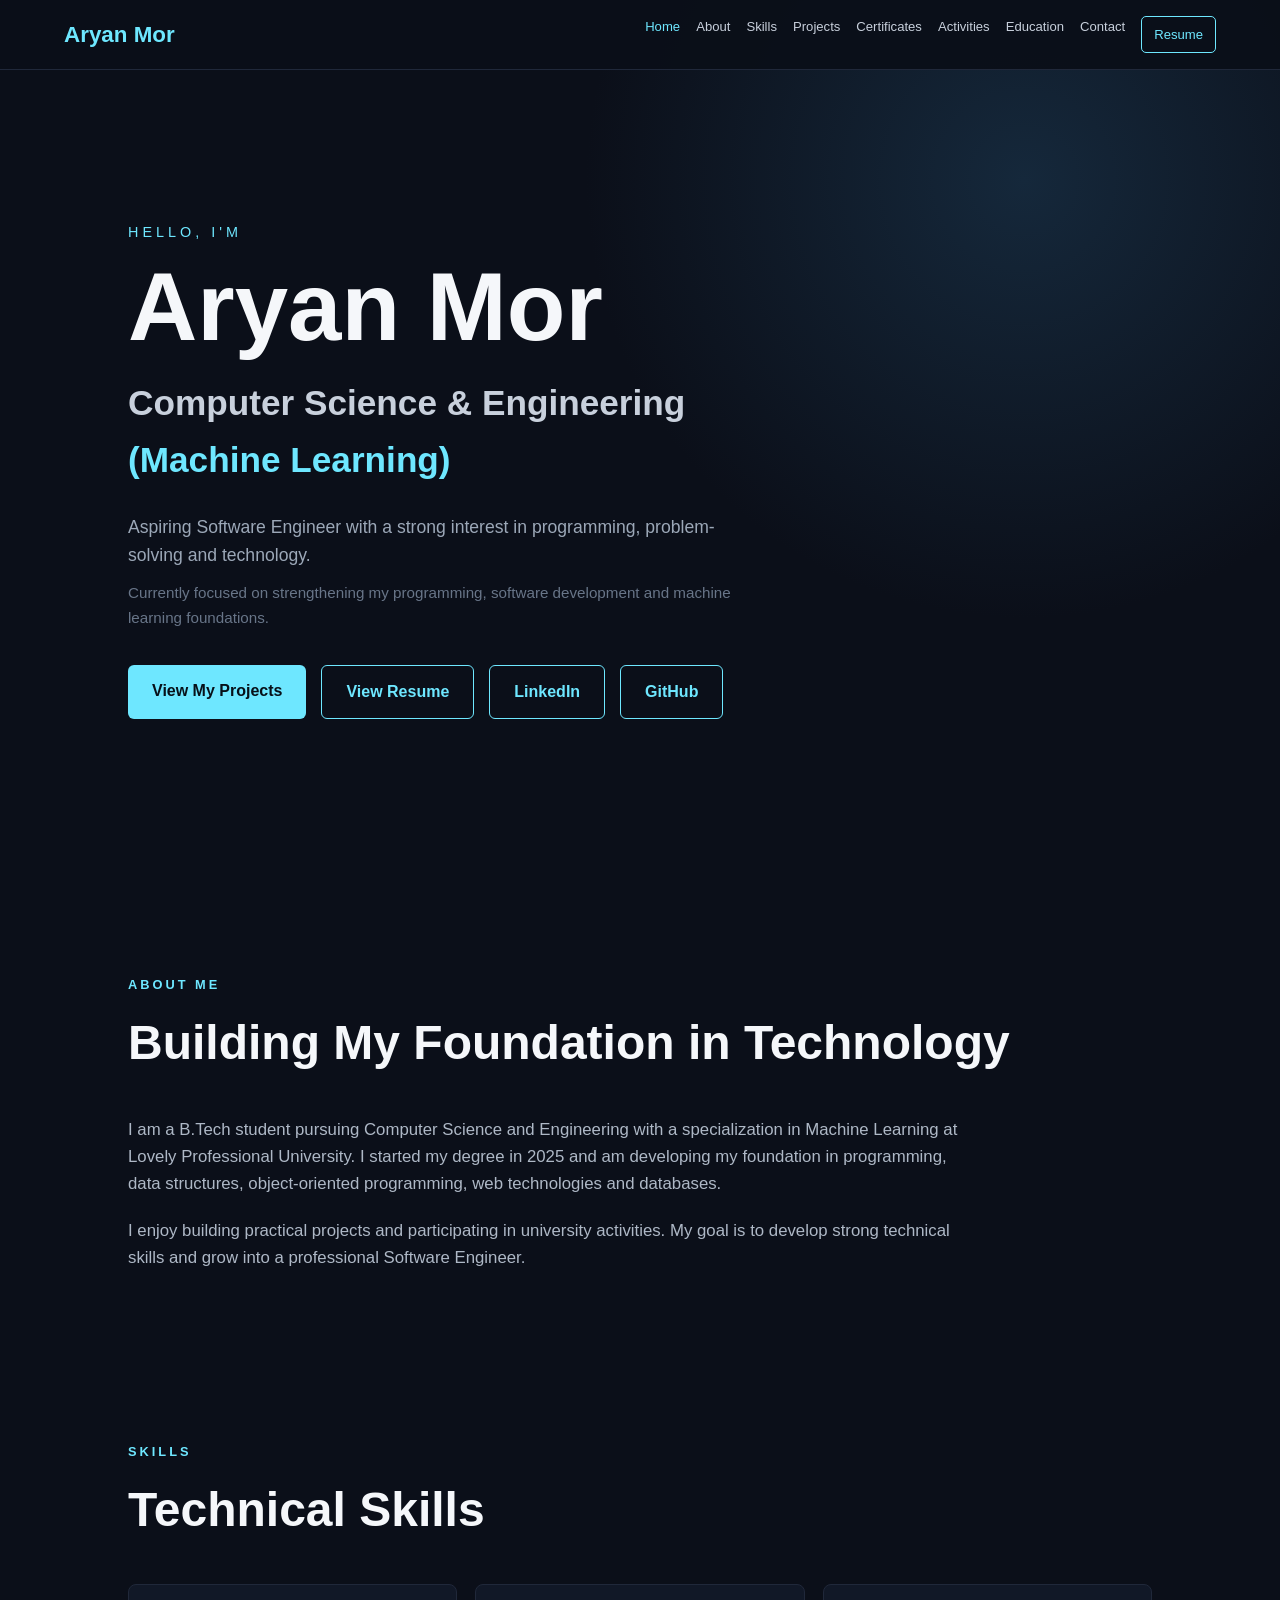
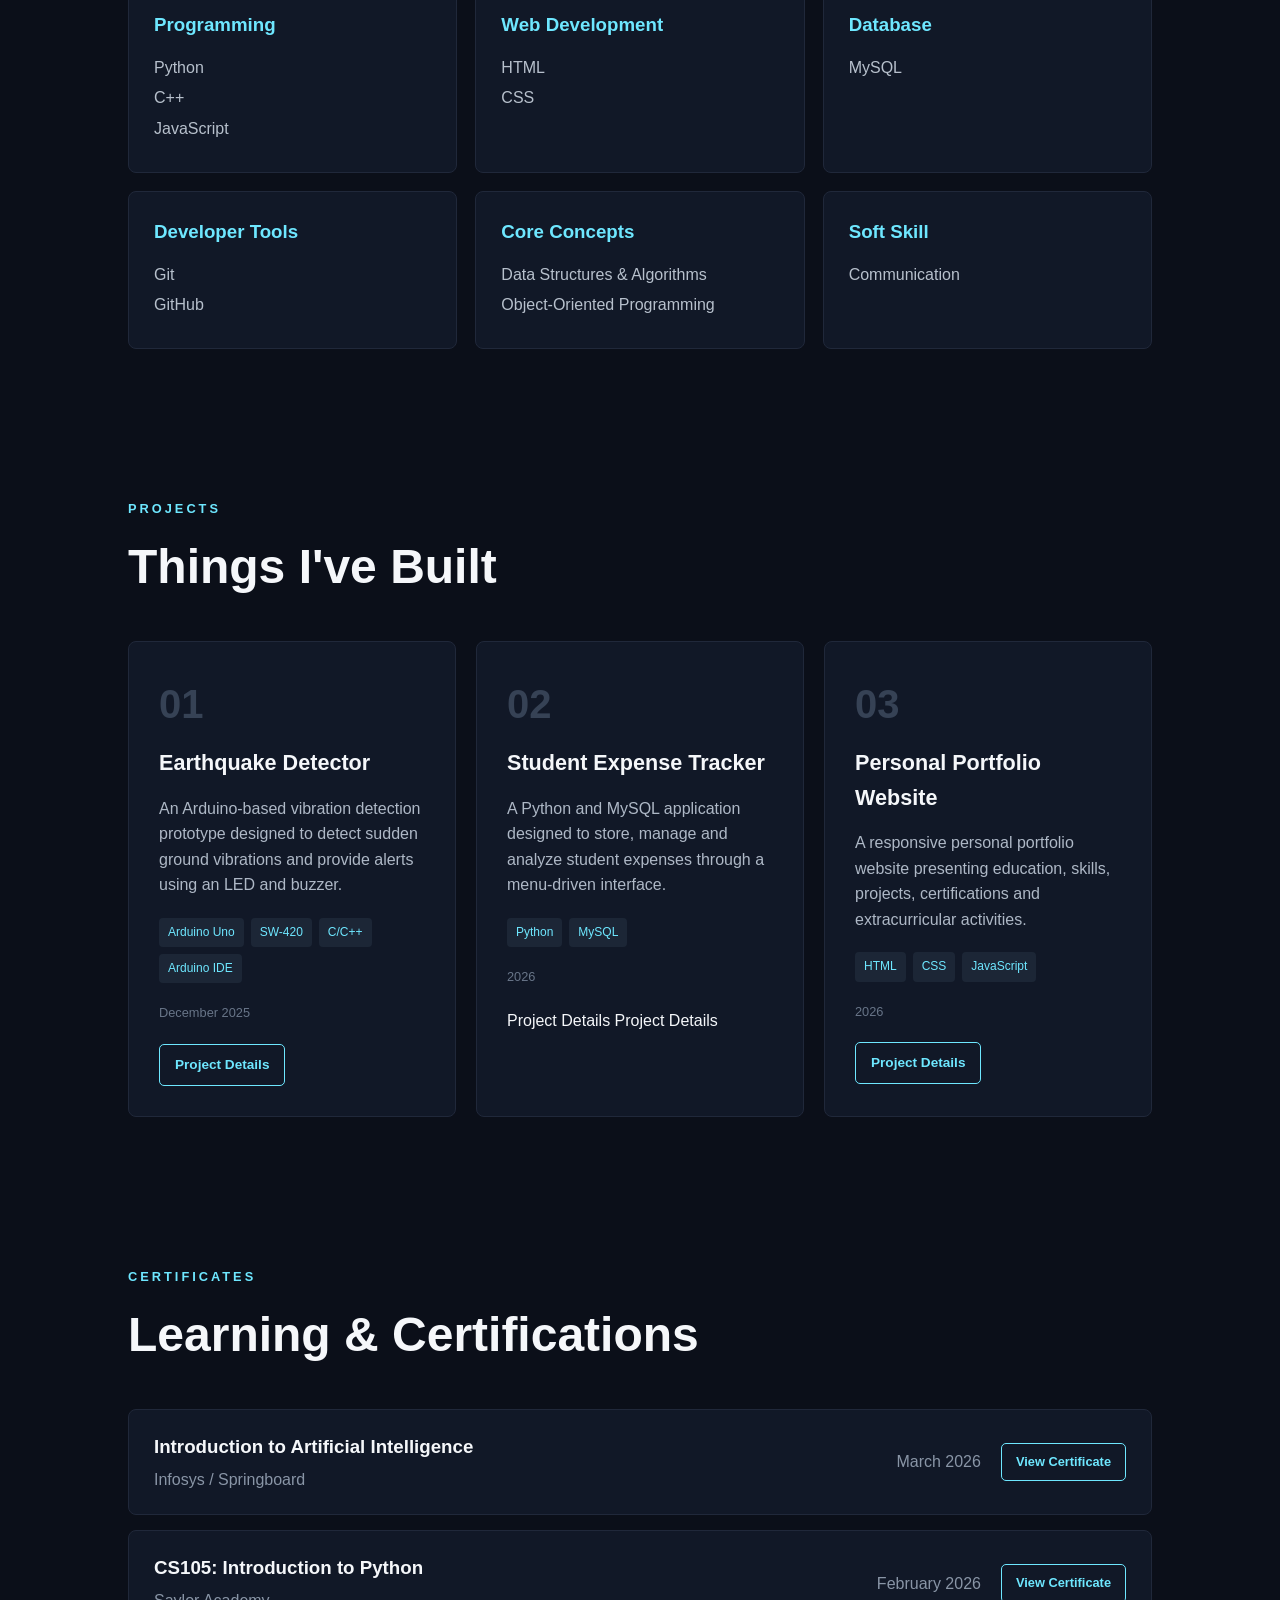
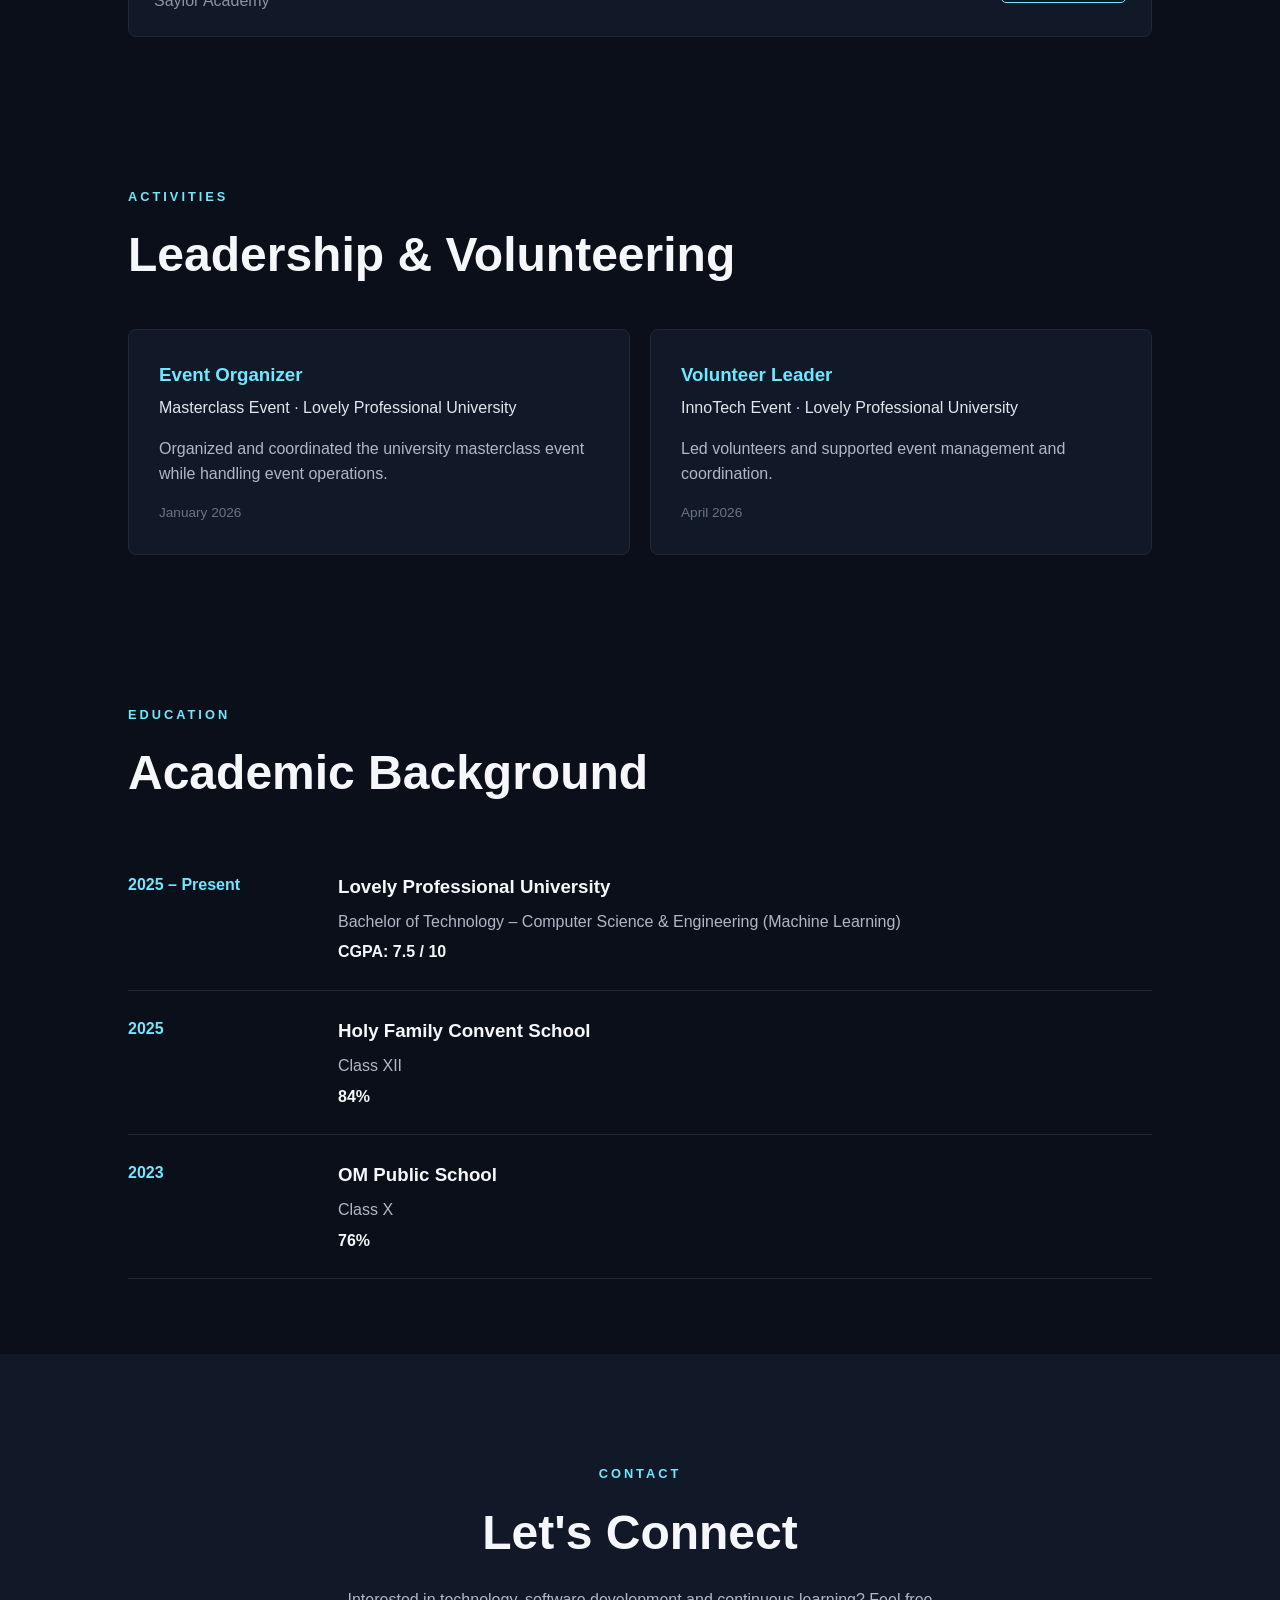
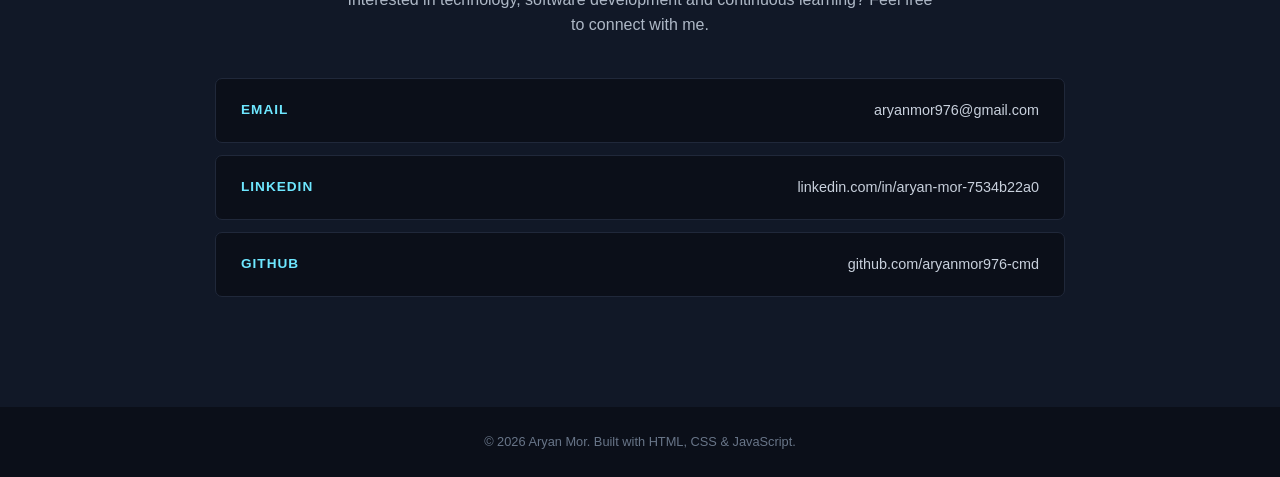
==== index.html @ a7a483fe "Connect Student Expense Tracker project page" ====
<!DOCTYPE html>
<html lang="en">
<head>
    <meta charset="UTF-8">
    <meta name="viewport" content="width=device-width, initial-scale=1.0">

    <title>Aryan Mor | Software Engineer</title>

    <link rel="stylesheet" href="style.css">
</head>

<body>

    <!-- Navigation -->
    <nav class="navbar">
        <div class="logo">Aryan Mor</div>

        <div class="nav-links">
            <a href="#home">Home</a>
            <a href="#about">About</a>
            <a href="#skills">Skills</a>
            <a href="#projects">Projects</a>
            <a href="#certificates">Certificates</a>
            <a href="#activities">Activities</a>
            <a href="#education">Education</a>
            <a href="#contact">Contact</a>
            <a href="Aryan_Mor_CV.pdf" target="_blank">Resume</a>
        </div>
        <button class="menu-toggle" aria-label="Open navigation">

        ☰

        </button>
    </nav>


    <!-- Home -->
    <section id="home" class="hero">

        <div class="hero-content">

            <p class="small-text">HELLO, I'M</p>

            <h1>Aryan Mor</h1>

            <h2>Computer Science & Engineering<br>
                <span>(Machine Learning)</span>
            </h2>

            <p>
                Aspiring Software Engineer with a strong interest in
                programming, problem-solving and technology.
            </p>
            <p class="hero-focus">

                Currently focused on strengthening my programming,

                software development and machine learning foundations.

            </p>
            <div class="hero-buttons">

    <a href="#projects" class="btn">

        View My Projects

    </a>

    <a href="Aryan_Mor_CV.pdf"

       target="_blank"

       class="btn secondary">

        View Resume

    </a>

    <a href="https://www.linkedin.com/in/aryan-mor-7534b22a0"

       target="_blank"

       rel="noopener noreferrer"

       class="btn secondary">

        LinkedIn

    </a>

    <a href="https://github.com/aryanmor976-cmd"

       target="_blank"

       rel="noopener noreferrer"

       class="btn secondary">

        GitHub

    </a>
            </div>

        </div>

    </section>


    <!-- About -->
    <section id="about" class="section">

        <p class="section-label">ABOUT ME</p>

        <h2>Building My Foundation in Technology</h2>

        <p class="about-text">
            I am a B.Tech student pursuing Computer Science and Engineering
            with a specialization in Machine Learning at Lovely Professional
            University. I started my degree in 2025 and am developing my
            foundation in programming, data structures, object-oriented
            programming, web technologies and databases.
        </p>

        <p class="about-text">
            I enjoy building practical projects and participating in
            university activities. My goal is to develop strong technical
            skills and grow into a professional Software Engineer.
        </p>

    </section>


    <!-- Skills -->
    <section id="skills" class="section">

        <p class="section-label">SKILLS</p>

        <h2>Technical Skills</h2>

        <div class="skills-grid">

            <div class="skill-card">
                <h3>Programming</h3>
                <p>Python</p>
                <p>C++</p>
                <p>JavaScript</p>
            </div>

            <div class="skill-card">
                <h3>Web Development</h3>
                <p>HTML</p>
                <p>CSS</p>
            </div>

            <div class="skill-card">
                <h3>Database</h3>
                <p>MySQL</p>
            </div>

            <div class="skill-card">
                <h3>Developer Tools</h3>
                <p>Git</p>
                <p>GitHub</p>
            </div>

            <div class="skill-card">
                <h3>Core Concepts</h3>
                <p>Data Structures & Algorithms</p>
                <p>Object-Oriented Programming</p>
            </div>

            <div class="skill-card">
                <h3>Soft Skill</h3>
                <p>Communication</p>
            </div>

        </div>

    </section>


    <!-- Projects -->
    <section id="projects" class="section">

        <p class="section-label">PROJECTS</p>

        <h2>Things I've Built</h2>

        <div class="projects-grid">

            <!-- Project 1 -->
            <div class="project-card">

                <div class="project-number">01</div>

                <h3>Earthquake Detector</h3>

                <p>
                    An Arduino-based vibration detection prototype designed
                    to detect sudden ground vibrations and provide alerts
                    using an LED and buzzer.
                </p>

                <div class="tech-list">
                    <span>Arduino Uno</span>
                    <span>SW-420</span>
                    <span>C/C++</span>
                    <span>Arduino IDE</span>
                </div>

                <p class="project-date">December 2025</p>
                <div class="project-actions">
                    <a href="earthquake.html" class="project-btn">
                    Project Details
                    </a>
                </div>

            </div>


            <!-- Project 2 -->
            <div class="project-card">

                <div class="project-number">02</div>

                <h3>Student Expense Tracker</h3>

                <p>
                    A Python and MySQL application designed to store,
                    manage and analyze student expenses through a
                    menu-driven interface.
                </p>

                <div class="tech-list">
                    <span>Python</span>
                    <span>MySQL</span>
                </div>

                <p class="project-date">2026</p>
                <div class="project-actions">

                    <a href="student-expense-tracker.html">Project Details</a>
                    Project Details

                    </a>

                </div>

            </div>


            <!-- Project 3 -->
            <div class="project-card">

                <div class="project-number">03</div>

                <h3>Personal Portfolio Website</h3>

                <p>
                    A responsive personal portfolio website presenting
                    education, skills, projects, certifications and
                    extracurricular activities.
                </p>

                <div class="tech-list">
                    <span>HTML</span>
                    <span>CSS</span>
                    <span>JavaScript</span>
                </div>

                <p class="project-date">2026</p>
                <div class="project-actions">

                    <a href="index.html#home" class="project-btn">

                        Project Details

                    </a>

                </div>

            </div>

        </div>

    </section>


    <!-- Certificates -->
    <section id="certificates" class="section">

        <p class="section-label">CERTIFICATES</p>

        <h2>Learning & Certifications</h2>

        <div class="certificate-list">

            <div class="certificate-card">

    <div>
        <h3>Introduction to Artificial Intelligence</h3>
        <p>Infosys / Springboard</p>
    </div>

    <div class="certificate-right">
        <span>March 2026</span>

        <a href="AI_ML_Certificate.pdf"
           target="_blank"
           class="certificate-btn">
            View Certificate
        </a>
    </div>

</div>


            <div class="certificate-card">

    <div>
        <h3>CS105: Introduction to Python</h3>
        <p>Saylor Academy</p>
    </div>

    <div class="certificate-right">
        <span>February 2026</span>

        <a href="Python_Course_Certificate.pdf"
           target="_blank"
           class="certificate-btn">
            View Certificate
        </a>
    </div>

</div>

        </div>

    </section>


    <!-- Activities -->
    <section id="activities" class="section">

        <p class="section-label">ACTIVITIES</p>

        <h2>Leadership & Volunteering</h2>

        <div class="activity-grid">

            <div class="activity-card">

                <h3>Event Organizer</h3>

                <p class="organization">
                    Masterclass Event · Lovely Professional University
                </p>

                <p>
                    Organized and coordinated the university masterclass
                    event while handling event operations.
                </p>

                <span>January 2026</span>

            </div>


            <div class="activity-card">

                <h3>Volunteer Leader</h3>

                <p class="organization">
                    InnoTech Event · Lovely Professional University
                </p>

                <p>
                    Led volunteers and supported event management and
                    coordination.
                </p>

                <span>April 2026</span>

            </div>

        </div>

    </section>


    <!-- Education -->
    <section id="education" class="section">

        <p class="section-label">EDUCATION</p>

        <h2>Academic Background</h2>

        <div class="education-list">

            <div class="education-item">

                <div class="education-year">
                    2025 – Present
                </div>

                <div>
                    <h3>Lovely Professional University</h3>
                    <p>
                        Bachelor of Technology – Computer Science &
                        Engineering (Machine Learning)
                    </p>
                    <strong>CGPA: 7.5 / 10</strong>
                </div>

            </div>


            <div class="education-item">

                <div class="education-year">
                    2025
                </div>

                <div>
                    <h3>Holy Family Convent School</h3>
                    <p>Class XII</p>
                    <strong>84%</strong>
                </div>

            </div>


            <div class="education-item">

                <div class="education-year">
                    2023
                </div>

                <div>
                    <h3>OM Public School</h3>
                    <p>Class X</p>
                    <strong>76%</strong>
                </div>

            </div>

        </div>

    </section>


    <!-- Contact -->
    <section id="contact" class="contact-section">

    <p class="section-label">CONTACT</p>

    <h2>Let's Connect</h2>

    <p>
        Interested in technology, software development and
        continuous learning? Feel free to connect with me.
    </p>

    <div class="contact-info">

        <a href="mailto:aryanmor976@gmail.com"
           class="contact-item">

            <span class="contact-label">
                Email
            </span>

            <span class="contact-value">
                aryanmor976@gmail.com
            </span>

        </a>


        <a href="https://www.linkedin.com/in/aryan-mor-7534b22a0"
           target="_blank"
           rel="noopener noreferrer"
           class="contact-item">

            <span class="contact-label">
                LinkedIn
            </span>

            <span class="contact-value">
                linkedin.com/in/aryan-mor-7534b22a0
            </span>

        </a>


        <a href="https://github.com/aryanmor976-cmd"
           target="_blank"
           rel="noopener noreferrer"
           class="contact-item">

            <span class="contact-label">
                GitHub
            </span>

            <span class="contact-value">
                github.com/aryanmor976-cmd
            </span>

        </a>

    </div>

</section>


    <!-- Footer -->
    <footer>

        <p>
            © 2026 Aryan Mor. Built with HTML, CSS & JavaScript.
        </p>

    </footer>


    <script src="script.js?v=2"></script>

</body>
</html>
---- style.css ----
/* ================================
   GLOBAL
================================ */

* {
    margin: 0;
    padding: 0;
    box-sizing: border-box;
    scroll-behavior: smooth;
}

body {
    font-family: Arial, Helvetica, sans-serif;
    background: #0b0f19;
    color: #f5f7fa;
    line-height: 1.6;
}

a {
    color: inherit;
    text-decoration: none;
}

section {
    scroll-margin-top: 90px;
}


/* ================================
   NAVIGATION
================================ */

.navbar {
    position: fixed;
    top: 0;
    left: 0;
    width: 100%;
    height: 70px;

    display: flex;
    align-items: center;
    justify-content: space-between;

    padding: 0 5%;

    background: rgba(11, 15, 25, 0.95);
    border-bottom: 1px solid #20283a;

    z-index: 1000;
}

.logo {
    font-size: 1.4rem;
    font-weight: bold;
    color: #6ee7ff;
}

.nav-links {
    display: flex;
    gap: 16px;
}

.nav-links a {
    font-size: 0.82rem;
    color: #c8d0dc;
    transition: 0.3s;
}

.nav-links a:hover {
    color: #6ee7ff;
}


/* ================================
   HERO
================================ */

.hero {
    min-height: 100vh;

    display: flex;
    align-items: center;

    padding: 120px 10% 80px;

    background:
        radial-gradient(circle at 80% 20%, #15283b 0%, transparent 35%),
        #0b0f19;
}

.hero-content {
    max-width: 800px;
}

.small-text {
    color: #6ee7ff;
    font-size: 0.9rem;
    letter-spacing: 4px;
    margin-bottom: 15px;
}

.hero h1 {
    font-size: clamp(3rem, 8vw, 6rem);
    line-height: 1;
    margin-bottom: 20px;
}

.hero h2 {
    font-size: clamp(1.4rem, 3vw, 2.2rem);
    color: #c8d0dc;
    margin-bottom: 25px;
}

.hero h2 span {
    color: #6ee7ff;
}

.hero-content > p:not(.small-text) {
    max-width: 620px;
    color: #9ca8b8;
    font-size: 1.1rem;
}

.hero-buttons {
    display: flex;
    gap: 15px;
    margin-top: 35px;
    flex-wrap: wrap;
}

.btn {
    padding: 13px 24px;
    background: #6ee7ff;
    color: #071018;
    border-radius: 6px;
    font-weight: bold;
    transition: 0.3s;
}

.btn:hover {
    transform: translateY(-3px);
}

.btn.secondary {
    background: transparent;
    color: #6ee7ff;
    border: 1px solid #6ee7ff;
}


/* ================================
   SECTIONS
================================ */

.section {
    padding: 100px 10%;
    max-width: 1300px;
    margin: auto;
}

.section-label {
    color: #6ee7ff;
    letter-spacing: 3px;
    font-size: 0.8rem;
    font-weight: bold;
    margin-bottom: 10px;
}

.section h2 {
    font-size: clamp(2rem, 4vw, 3rem);
    margin-bottom: 35px;
}

.about-text {
    max-width: 850px;
    color: #aeb8c6;
    margin-bottom: 20px;
    font-size: 1.05rem;
}


/* ================================
   SKILLS
================================ */

.skills-grid {
    display: grid;
    grid-template-columns: repeat(3, 1fr);
    gap: 18px;
}

.skill-card {
    padding: 25px;
    background: #111827;
    border: 1px solid #20283a;
    border-radius: 8px;
    transition: 0.3s;
}

.skill-card:hover {
    transform: translateY(-5px);
    border-color: #6ee7ff;
}

.skill-card h3 {
    color: #6ee7ff;
    margin-bottom: 15px;
}

.skill-card p {
    color: #b7c0cc;
    margin: 5px 0;
}


/* ================================
   PROJECTS
================================ */

.projects-grid {
    display: grid;
    grid-template-columns: repeat(3, 1fr);
    gap: 20px;
}

.project-card {
    position: relative;
    padding: 30px;
    background: #111827;
    border: 1px solid #20283a;
    border-radius: 8px;
    transition: 0.3s;
}

.project-card:hover {
    transform: translateY(-6px);
    border-color: #6ee7ff;
}

.project-number {
    color: #364255;
    font-size: 2.5rem;
    font-weight: bold;
    margin-bottom: 10px;
}

.project-card h3 {
    font-size: 1.35rem;
    margin-bottom: 15px;
}

.project-card p {
    color: #aeb8c6;
    margin-bottom: 20px;
}

.tech-list {
    display: flex;
    flex-wrap: wrap;
    gap: 7px;
    margin-bottom: 20px;
}

.tech-list span {
    padding: 5px 9px;
    background: #1c2636;
    border-radius: 4px;
    font-size: 0.75rem;
    color: #6ee7ff;
}

.project-date {
    font-size: 0.8rem;
    color: #687588 !important;
}


/* ================================
   CERTIFICATES
================================ */

.certificate-list {
    display: flex;
    flex-direction: column;
    gap: 15px;
}

.certificate-card {
    display: flex;
    justify-content: space-between;
    align-items: center;

    padding: 22px 25px;

    background: #111827;
    border: 1px solid #20283a;
    border-radius: 8px;
}

.certificate-card h3 {
    margin-bottom: 5px;
}

.certificate-card p,
.certificate-card span {
    color: #8995a6;
}


/* ================================
   ACTIVITIES
================================ */

.activity-grid {
    display: grid;
    grid-template-columns: repeat(2, 1fr);
    gap: 20px;
}

.activity-card {
    padding: 30px;
    background: #111827;
    border: 1px solid #20283a;
    border-radius: 8px;
}

.activity-card h3 {
    color: #6ee7ff;
    margin-bottom: 5px;
}

.organization {
    color: #e1e7ee !important;
    margin-bottom: 15px;
}

.activity-card p {
    color: #aeb8c6;
}

.activity-card span {
    display: block;
    margin-top: 15px;
    color: #687588;
    font-size: 0.85rem;
}


/* ================================
   EDUCATION
================================ */

.education-list {
    display: flex;
    flex-direction: column;
}

.education-item {
    display: grid;
    grid-template-columns: 180px 1fr;
    gap: 30px;

    padding: 25px 0;

    border-bottom: 1px solid #20283a;
}

.education-year {
    color: #6ee7ff;
    font-weight: bold;
}

.education-item h3 {
    margin-bottom: 7px;
}

.education-item p {
    color: #aeb8c6;
    margin-bottom: 5px;
}

.education-item strong {
    color: #f5f7fa;
}


/* ================================
   CONTACT
================================ */

.contact-section {
    text-align: center;
    padding: 110px 10%;

    background: #111827;
}

.contact-section .section-label {
    display: block;
}

.contact-section h2 {
    font-size: 3rem;
    margin-bottom: 15px;
}

.contact-section > p:not(.section-label) {
    max-width: 600px;
    margin: 0 auto 30px;
    color: #aeb8c6;
}

.contact-links {
    display: flex;
    justify-content: center;
    gap: 15px;
    flex-wrap: wrap;
}

.contact-links a {
    padding: 12px 22px;
    border: 1px solid #6ee7ff;
    color: #6ee7ff;
    border-radius: 6px;
    transition: 0.3s;
}

.contact-links a:hover {
    background: #6ee7ff;
    color: #071018;
}


/* ================================
   FOOTER
================================ */

footer {
    text-align: center;
    padding: 25px;
    color: #687588;
    font-size: 0.8rem;
}


/* ================================
   RESPONSIVE DESIGN
================================ */

@media (max-width: 900px) {

    .nav-links {
        gap: 12px;
    }

    .nav-links a {
        font-size: 0.75rem;
    }

    .skills-grid,
    .projects-grid {
        grid-template-columns: repeat(2, 1fr);
    }
}


@media (max-width: 650px) {

    .navbar {
        padding: 0 5%;
    }

    .nav-links {
        display: none;
    }

    .section {
        padding: 75px 7%;
    }

    .hero {
        padding-left: 7%;
        padding-right: 7%;
    }

    .skills-grid,
    .projects-grid,
    .activity-grid {
        grid-template-columns: 1fr;
    }

    .education-item {
        grid-template-columns: 1fr;
        gap: 8px;
    }

    .certificate-card {
        flex-direction: column;
        align-items: flex-start;
        gap: 10px;
    }
}
/* ======================================
   ACTIVE NAVIGATION
====================================== */

.nav-links a.active {
    color: #6ee7ff;
}


/* ======================================
   BACK TO TOP
====================================== */

.back-to-top {
    position: fixed;

    right: 25px;
    bottom: 25px;

    width: 45px;
    height: 45px;

    border: 1px solid #6ee7ff;
    border-radius: 50%;

    background: #111827;
    color: #6ee7ff;

    font-size: 20px;

    cursor: pointer;

    opacity: 0;
    visibility: hidden;

    transform: translateY(15px);

    transition: 0.3s;

    z-index: 999;
}

.back-to-top.show {
    opacity: 1;
    visibility: visible;
    transform: translateY(0);
}

.back-to-top:hover {
    background: #6ee7ff;
    color: #071018;
}


/* ======================================
   SCROLL REVEAL
====================================== */

.hidden {
    opacity: 0;
    transform: translateY(25px);
    transition: opacity 0.7s ease,
                transform 0.7s ease;
}

.visible {
    opacity: 1;
    transform: translateY(0);
}


/* ======================================
   BETTER SECTION SPACING
====================================== */

.section {
    padding-top: 75px;
    padding-bottom: 75px;
}
/* ======================================
   RESUME LINK
====================================== */

.nav-links a:last-child {
    border: 1px solid #6ee7ff;
    padding: 7px 12px;
    border-radius: 5px;
    color: #6ee7ff;
}

.nav-links a:last-child:hover {
    background: #6ee7ff;
    color: #071018;
}
/* PROJECT BUTTONS */

.project-actions {
    margin-top: 20px;
}

.project-btn {
    display: inline-block;
    padding: 9px 15px;
    border: 1px solid #6ee7ff;
    border-radius: 5px;
    color: #6ee7ff;
    font-size: 0.85rem;
    font-weight: bold;
    transition: 0.3s;
}

.project-btn:hover {
    background: #6ee7ff;
    color: #071018;
}

.project-btn.disabled {
    opacity: 0.55;
    cursor: default;
}

.project-btn.disabled:hover {
    background: transparent;
    color: #6ee7ff;
}
/* ======================================
   CERTIFICATE BUTTONS
====================================== */

.certificate-right {
    display: flex;
    align-items: center;
    gap: 20px;
}

.certificate-btn {
    display: inline-block;

    padding: 8px 14px;

    border: 1px solid #6ee7ff;
    border-radius: 5px;

    color: #6ee7ff;

    font-size: 0.8rem;
    font-weight: bold;

    transition: 0.3s;
}

.certificate-btn:hover {
    background: #6ee7ff;
    color: #071018;
}


@media (max-width: 650px) {

    .certificate-right {
        flex-direction: column;
        align-items: flex-start;
        gap: 8px;
    }

}
/* ======================================
   MOBILE MENU
====================================== */

.menu-toggle {
    display: none;

    background: transparent;
    border: 1px solid #6ee7ff;
    color: #6ee7ff;

    font-size: 22px;

    width: 42px;
    height: 42px;

    border-radius: 5px;

    cursor: pointer;
}


/* Mobile */
@media (max-width: 650px) {

    .menu-toggle {
        display: block;
    }

    .navbar {
        height: 65px;
    }

    .nav-links {
        position: absolute;

        top: 65px;
        left: 0;

        width: 100%;

        display: none;
        flex-direction: column;

        gap: 0;

        background: #0b0f19;

        border-bottom: 1px solid #20283a;
    }

    .nav-links.open {
        display: flex;
    }

    .nav-links a {
        padding: 14px 7%;

        border-bottom: 1px solid #20283a;

        font-size: 0.9rem;
    }

    .nav-links a:last-child {
        margin: 12px 7%;
        text-align: center;
    }

}
/* ======================================
   PROJECT DETAIL PAGE
====================================== */

.project-detail {
    max-width: 1050px;
    margin: 0 auto;
    padding: 110px 40px 100px;
}


/* Small PROJECT 01 heading */

.project-detail .section-label {
    color: #6ee7ff;
    font-size: 0.8rem;
    font-weight: 700;
    letter-spacing: 4px;
    margin-bottom: 22px;
}


/* Main project title */

.project-detail h1 {
    color: #f5f7fb;
    font-size: 3.5rem;
    line-height: 1.1;
    margin: 0 0 18px;
}


/* Subtitle */

.project-subtitle {
    color: #aeb8ca;
    font-size: 1.2rem;
    margin-bottom: 55px;
}


/* Main content card */

.project-detail-card {
    background: #111827;

    border: 1px solid #202b3d;
    border-radius: 10px;

    padding: 45px 50px;

    box-shadow: 0 10px 35px rgba(0, 0, 0, 0.18);
}


/* Section headings */

.project-detail-card h2 {
    color: #f5f7fb;

    font-size: 1.5rem;

    margin-top: 0;
    margin-bottom: 18px;
}


/* Give every section proper separation */

.project-detail-card h2:not(:first-child) {
    margin-top: 48px;
}


/* Paragraphs */

.project-detail-card p {
    color: #aeb8ca;

    font-size: 1rem;
    line-height: 1.8;

    margin: 0;
}


/* Technology tags */

.project-detail-card .tech-list {
    display: flex;
    flex-wrap: wrap;

    gap: 10px;

    margin-top: 20px;
}

.project-detail-card .tech-list span {
    background: #1b293c;

    color: #6ee7ff;

    padding: 8px 13px;

    border-radius: 5px;

    font-size: 0.85rem;
    font-weight: 600;
}


/* Components list */

.project-detail-card ul {
    margin: 20px 0 0;
    padding-left: 22px;
}

.project-detail-card li {
    color: #aeb8ca;

    font-size: 1rem;

    line-height: 2;

    margin-bottom: 5px;
}


/* Back button */

.back-button {
    margin-top: 40px;
}


/* ======================================
   MOBILE PROJECT PAGE
====================================== */

@media (max-width: 650px) {

    .project-detail {
        padding: 80px 20px 70px;
    }

    .project-detail h1 {
        font-size: 2.4rem;
    }

    .project-subtitle {
        font-size: 1rem;
        margin-bottom: 35px;
    }

    .project-detail-card {
        padding: 30px 24px;
    }

    .project-detail-card h2 {
        font-size: 1.3rem;
    }

    .project-detail-card h2:not(:first-child) {
        margin-top: 38px;
    }

}
.project-detail h1 {
    color: #f5f7fb;
}
/* ======================================
   PROJECT WORKFLOW
====================================== */

.project-workflow {
    display: flex;
    align-items: stretch;
    gap: 12px;

    margin-top: 30px;

    overflow-x: auto;
    padding-bottom: 10px;
}

.workflow-step {
    flex: 1;
    min-width: 170px;

    background: #182337;

    border: 1px solid #263650;
    border-radius: 8px;

    padding: 22px 18px;

    text-align: center;
}

.workflow-number {
    display: inline-flex;

    align-items: center;
    justify-content: center;

    width: 34px;
    height: 34px;

    margin-bottom: 12px;

    border-radius: 50%;

    background: #6ee7ff;
    color: #071018;

    font-size: 0.75rem;
    font-weight: 800;
}

.workflow-step h3 {
    color: #f5f7fb;

    font-size: 1rem;

    margin: 0 0 8px;
}

.workflow-step p {
    color: #aeb8ca;

    font-size: 0.82rem;

    line-height: 1.5;
}

.workflow-arrow {
    display: flex;

    align-items: center;
    justify-content: center;

    color: #6ee7ff;

    font-size: 1.5rem;
    font-weight: bold;
}


/* Mobile */

@media (max-width: 650px) {

    .project-workflow {
        flex-direction: column;
        overflow-x: visible;
    }

    .workflow-arrow {
        transform: rotate(90deg);

        height: 20px;
    }

    .workflow-step {
        min-width: 0;
    }

}
/* ======================================
   PROJECT FEATURES
====================================== */

.feature-grid {
    display: grid;

    grid-template-columns: repeat(2, 1fr);

    gap: 16px;

    margin-top: 25px;
}

.feature-item {
    background: #182337;

    border: 1px solid #263650;
    border-radius: 8px;

    padding: 22px;
}

.feature-item h3 {
    color: #6ee7ff;

    font-size: 1rem;

    margin: 0 0 10px;
}

.feature-item p {
    color: #aeb8ca;

    font-size: 0.9rem;

    line-height: 1.6;
}


/* Mobile */

@media (max-width: 650px) {

    .feature-grid {
        grid-template-columns: 1fr;
    }

}
/* ======================================
   PROJECT IMAGE
====================================== */

.project-image {
    margin: 35px 0 45px;
    text-align: center;
}

.project-image img {
    width: 100%;
    max-width: 1100px;
    height: auto;

    display: block;
    margin: 0 auto;

    border-radius: 12px;
    border: 1px solid #263650;
}
/* ======================================
   HERO FOCUS
====================================== */

.hero-focus {
    margin-top: 12px;
    font-size: 0.95rem !important;
    color: #687588 !important;
}
/* ======================================
   CONTACT INFORMATION
====================================== */

.contact-info {
    max-width: 850px;

    margin: 40px auto 0;

    display: flex;
    flex-direction: column;

    gap: 12px;
}

.contact-item {
    display: flex;

    justify-content: space-between;
    align-items: center;

    padding: 20px 25px;

    background: #0b0f19;

    border: 1px solid #20283a;
    border-radius: 7px;

    transition: 0.3s;
}

.contact-item:hover {
    border-color: #6ee7ff;
    transform: translateX(5px);
}

.contact-label {
    color: #6ee7ff;

    font-size: 0.85rem;
    font-weight: bold;

    text-transform: uppercase;

    letter-spacing: 1px;
}

.contact-value {
    color: #c8d0dc;

    font-size: 0.9rem;
}


/* Mobile */

@media (max-width: 650px) {

    .contact-item {
        flex-direction: column;

        align-items: flex-start;

        gap: 7px;
    }

    .contact-value {
        word-break: break-word;
    }

}
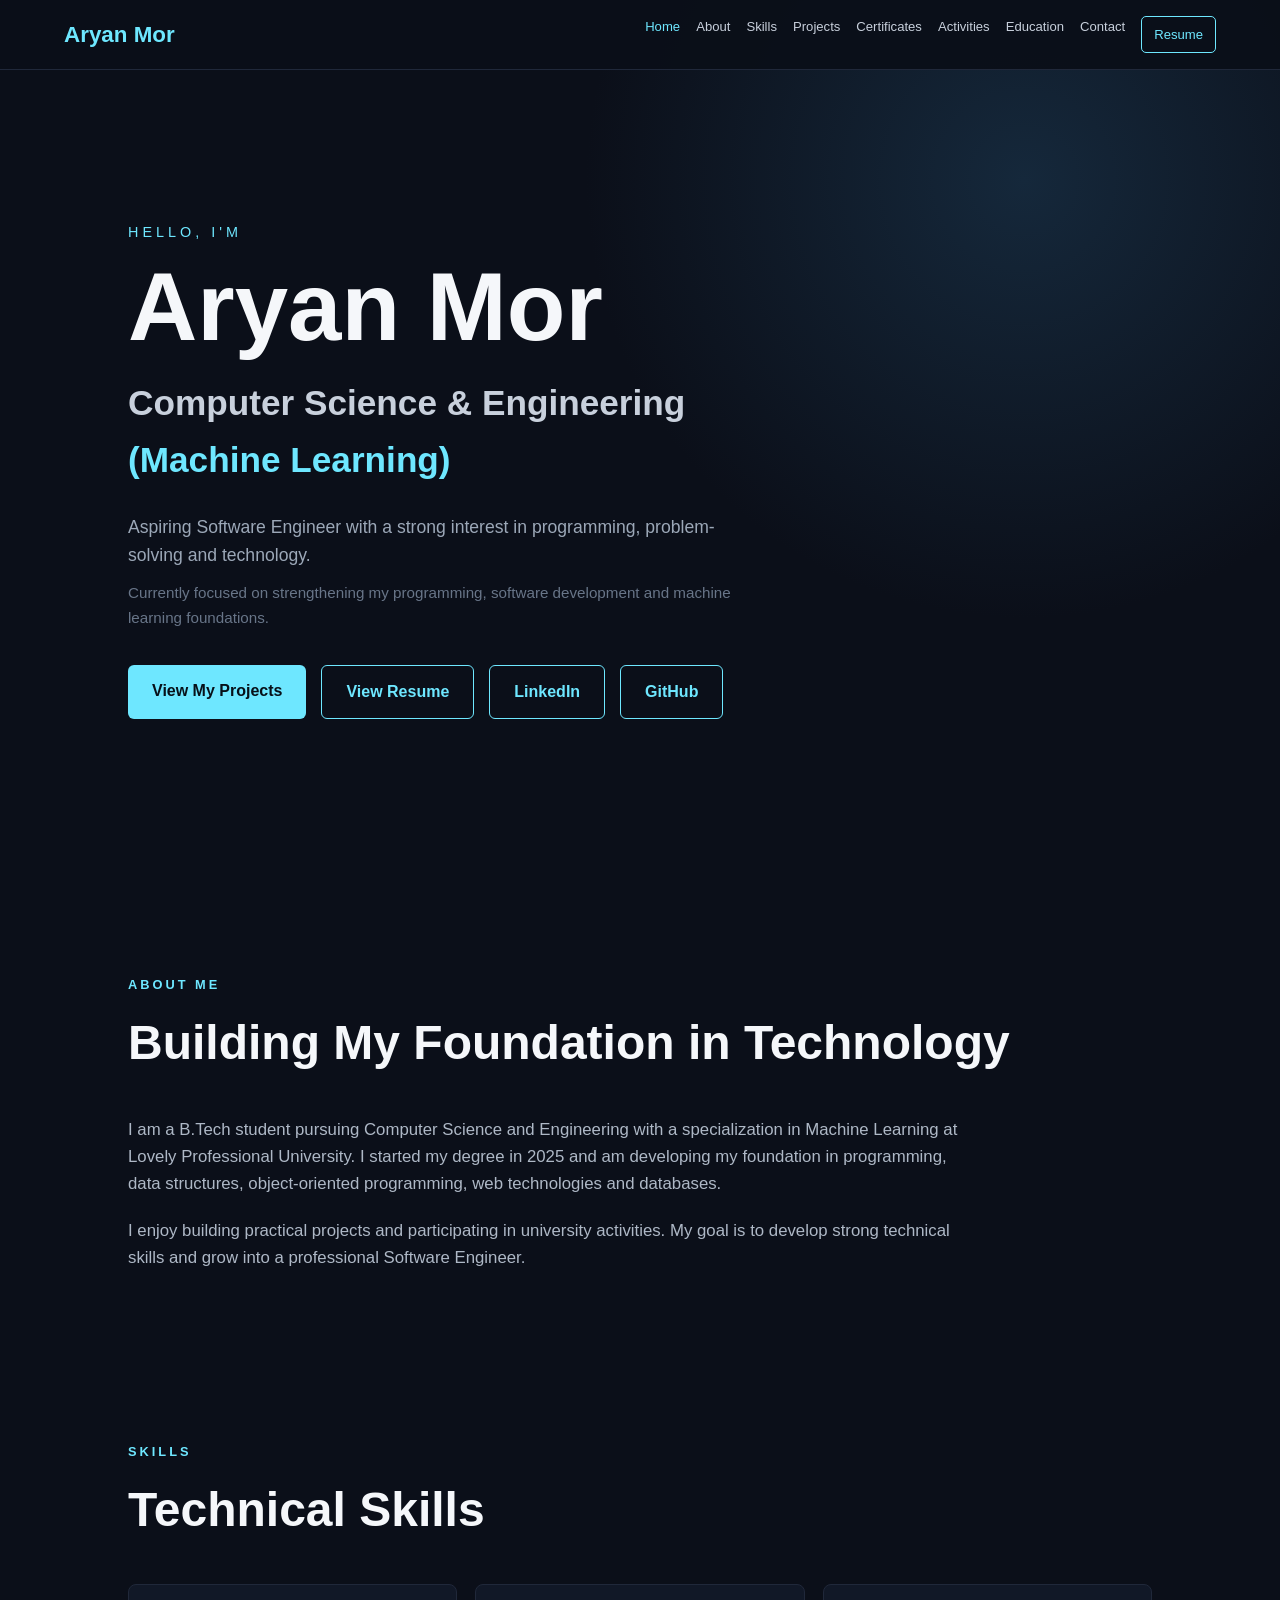
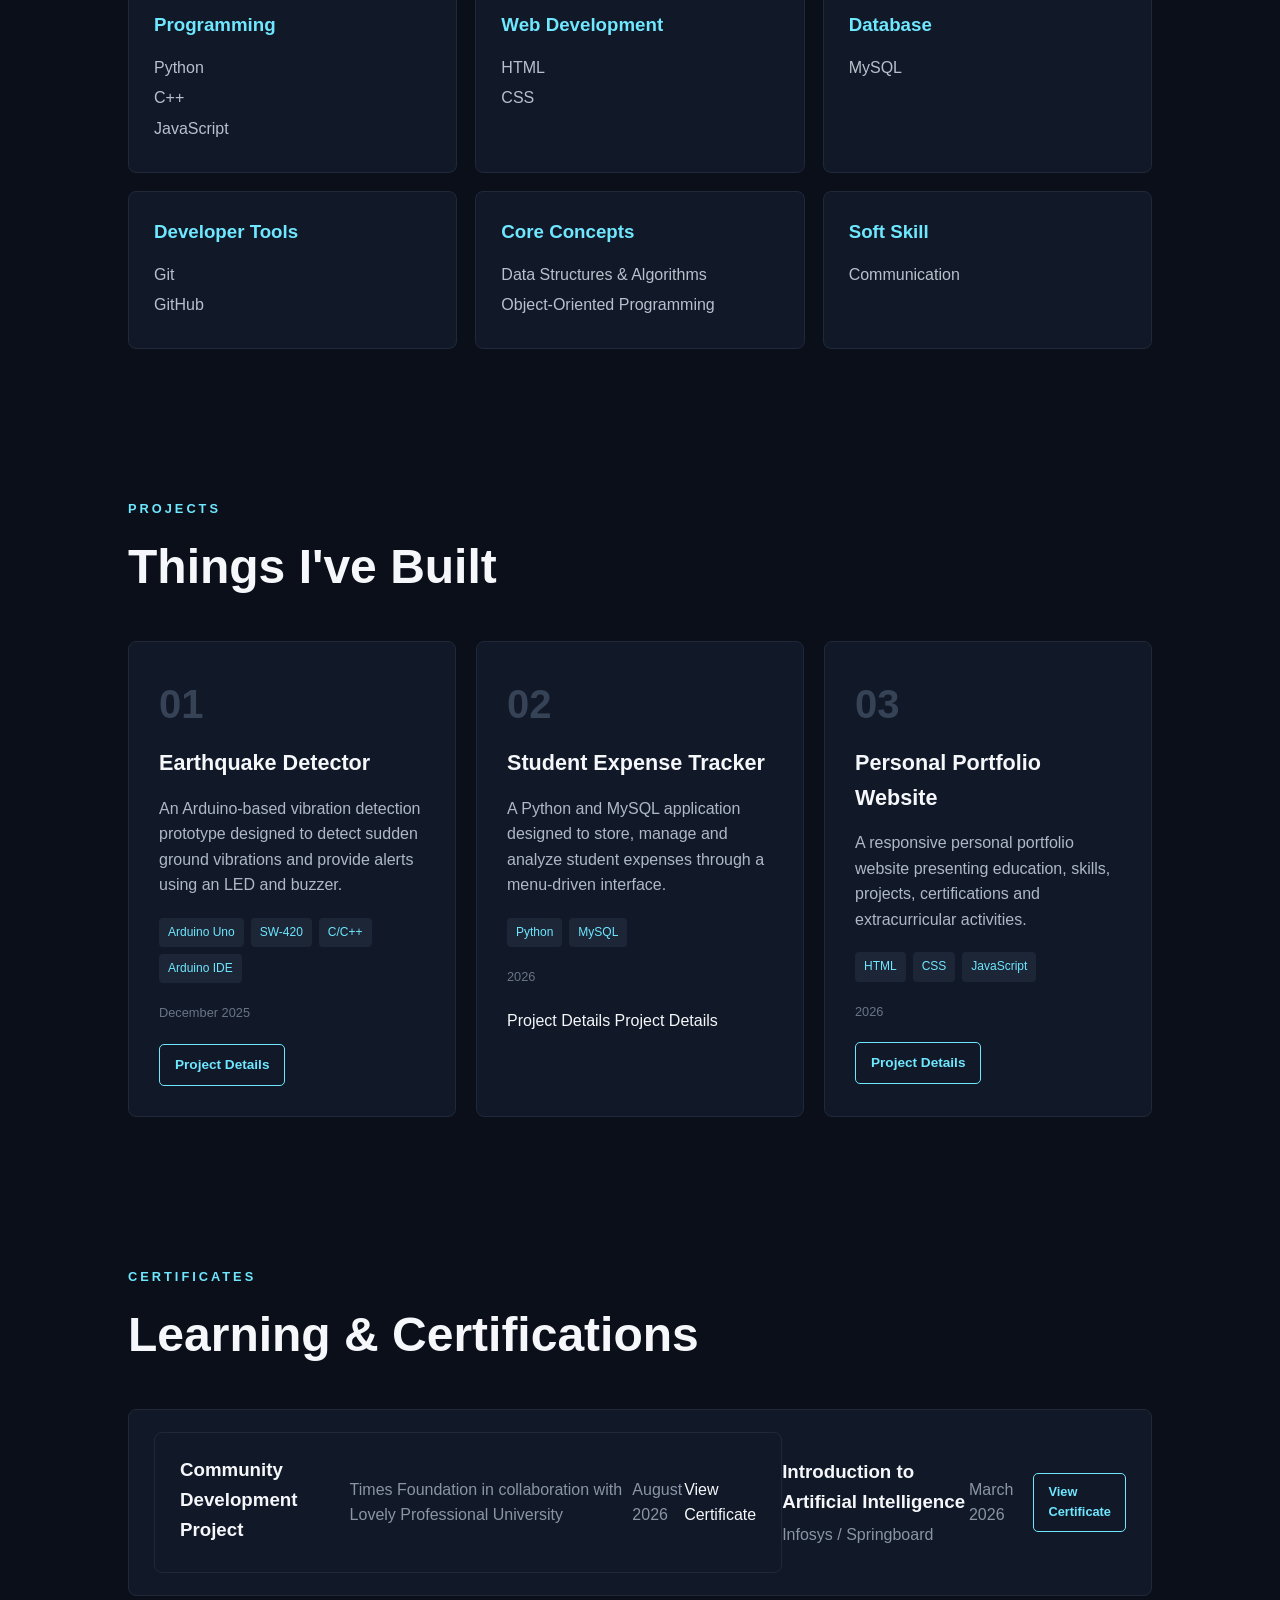
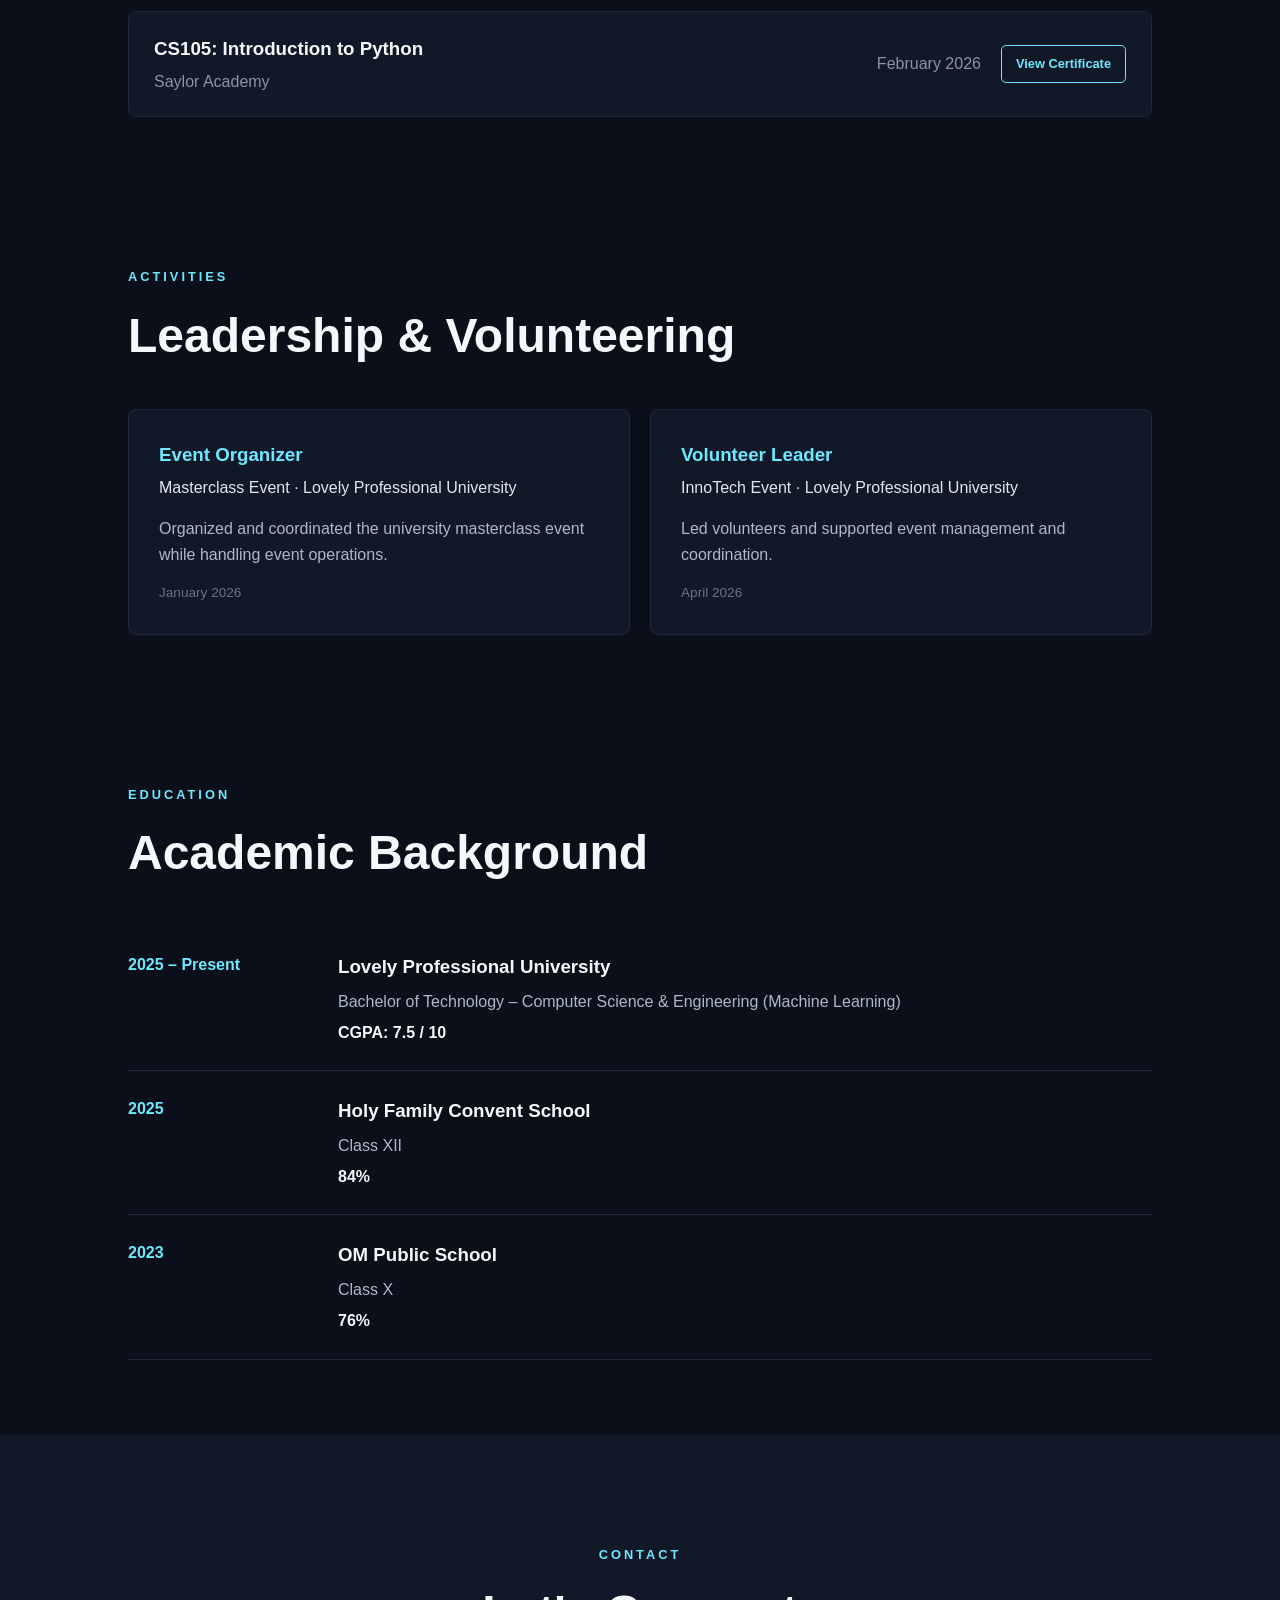
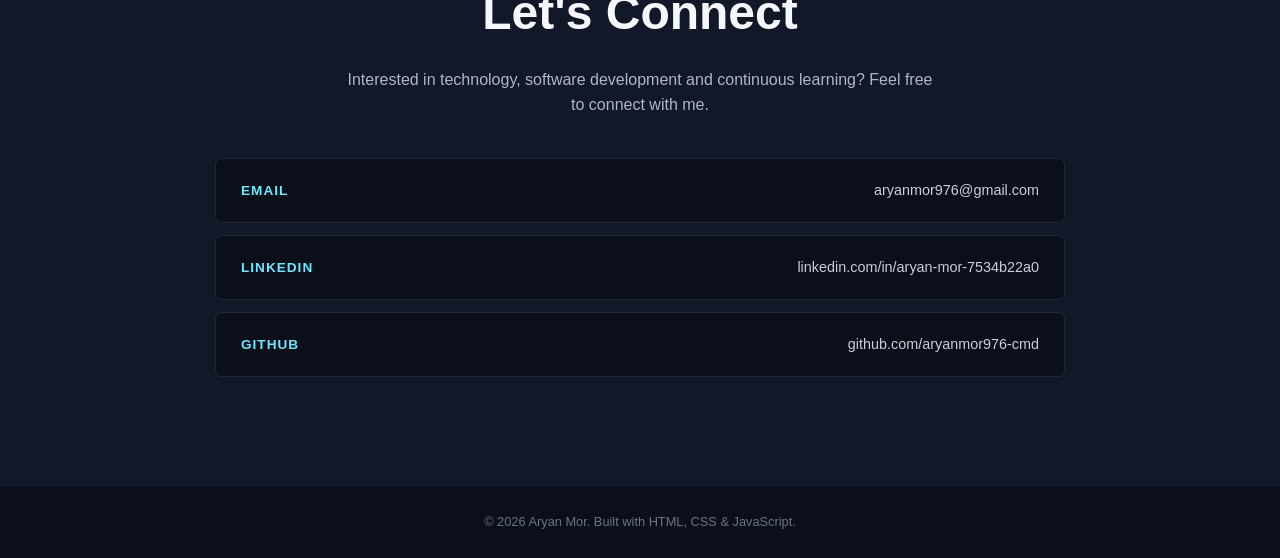
==== commit b8fa4f11: "Add Community Development Project certificate" ====
--- a/index.html
+++ b/index.html
@@ -296,6 +296,13 @@
         <div class="certificate-list">
 
             <div class="certificate-card">
+                
+    <div class="certificate-card">
+    <h3>Community Development Project</h3>
+    <p>Times Foundation in collaboration with Lovely Professional University</p>
+    <span>August 2026</span>
+    <a href="CDP_Certificate.pdf" target="_blank">View Certificate</a>
+    </div>
 
     <div>
         <h3>Introduction to Artificial Intelligence</h3>
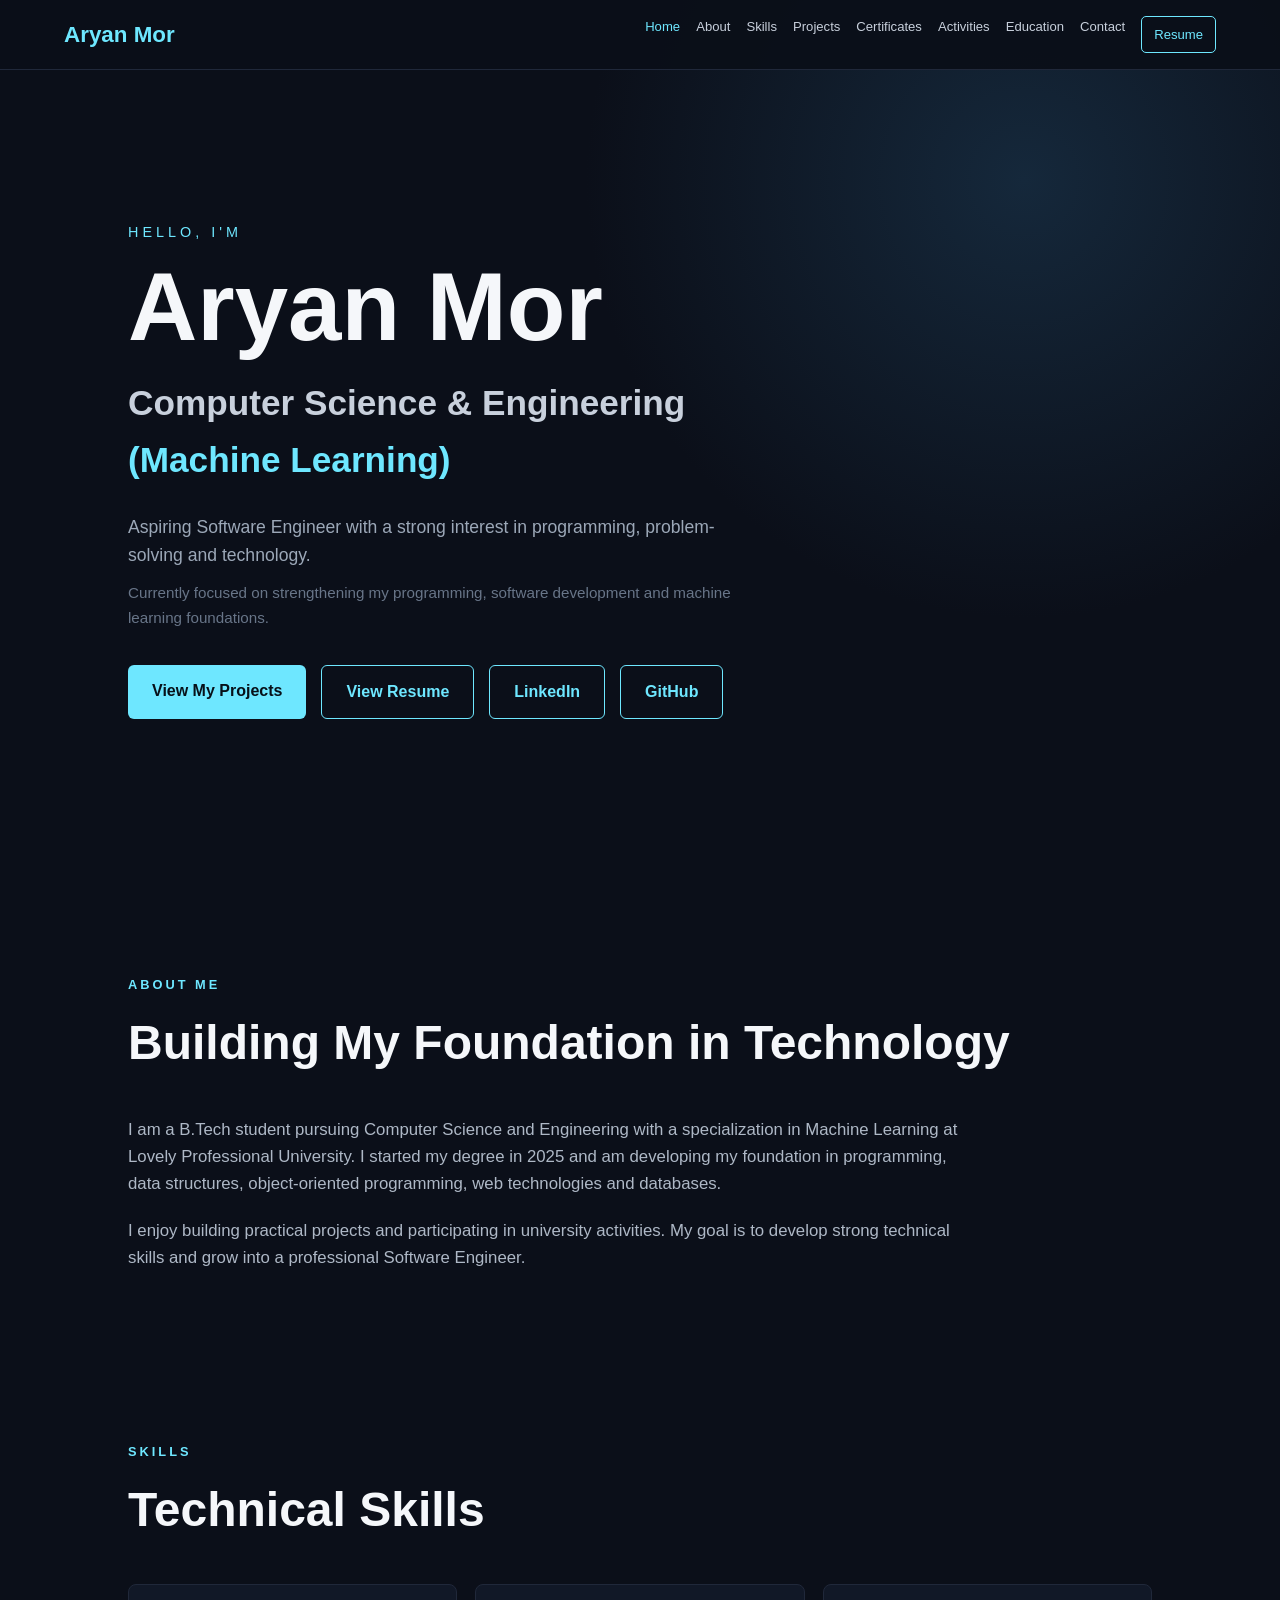
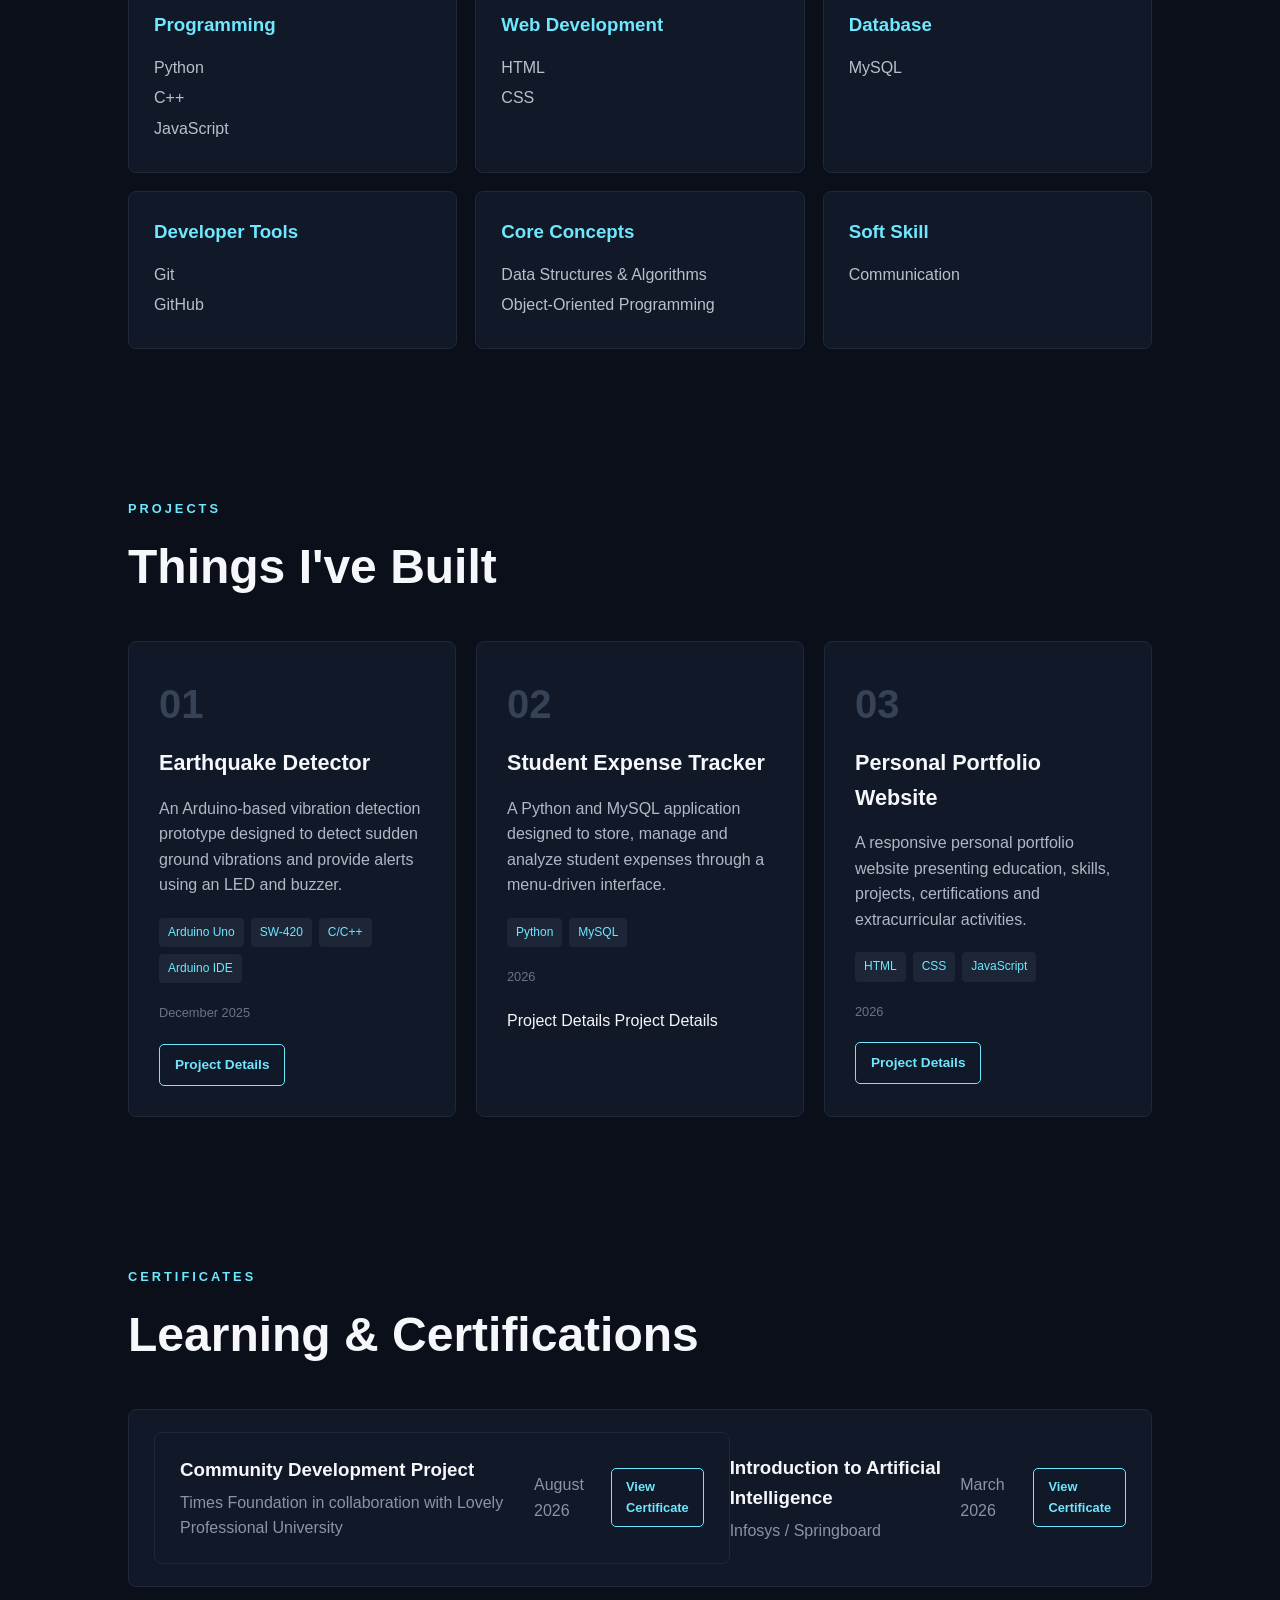
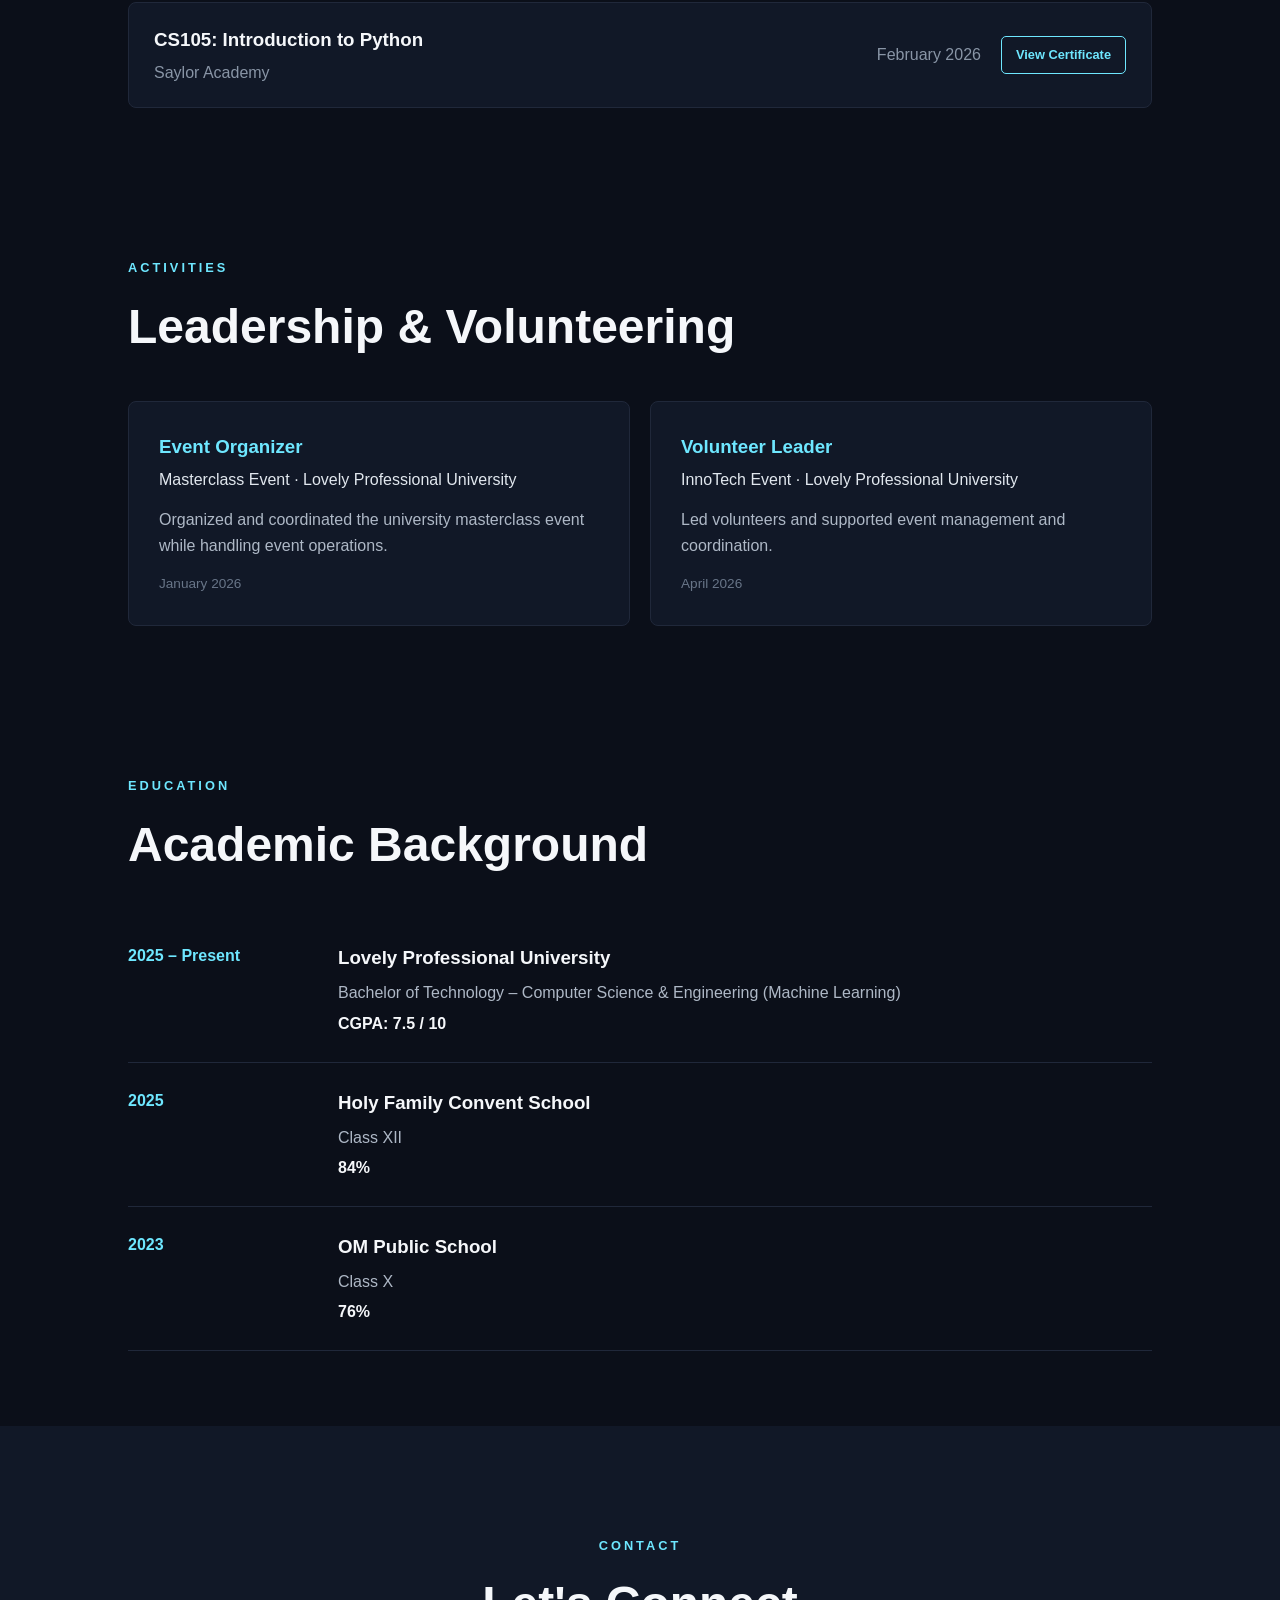
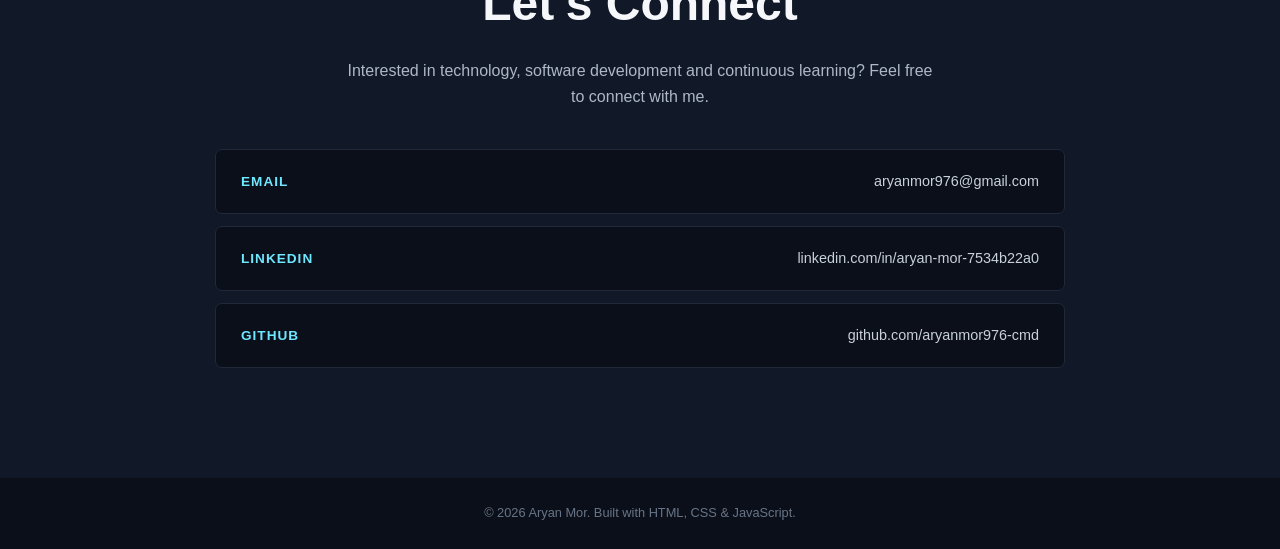
==== commit 517ac355: "Fix CDP certificate layout" ====
--- a/index.html
+++ b/index.html
@@ -298,11 +298,23 @@
             <div class="certificate-card">
                 
     <div class="certificate-card">
-    <h3>Community Development Project</h3>
-    <p>Times Foundation in collaboration with Lovely Professional University</p>
-    <span>August 2026</span>
-    <a href="CDP_Certificate.pdf" target="_blank">View Certificate</a>
-    </div>
+
+    <div>
+        <h3>Community Development Project</h3>
+        <p>Times Foundation in collaboration with Lovely Professional University</p>
+    </div>
+
+    <div class="certificate-right">
+        <span>August 2026</span>
+
+        <a href="CDP_Certificate.pdf"
+           target="_blank"
+           class="certificate-btn">
+            View Certificate
+        </a>
+    </div>
+
+</div>
 
     <div>
         <h3>Introduction to Artificial Intelligence</h3>
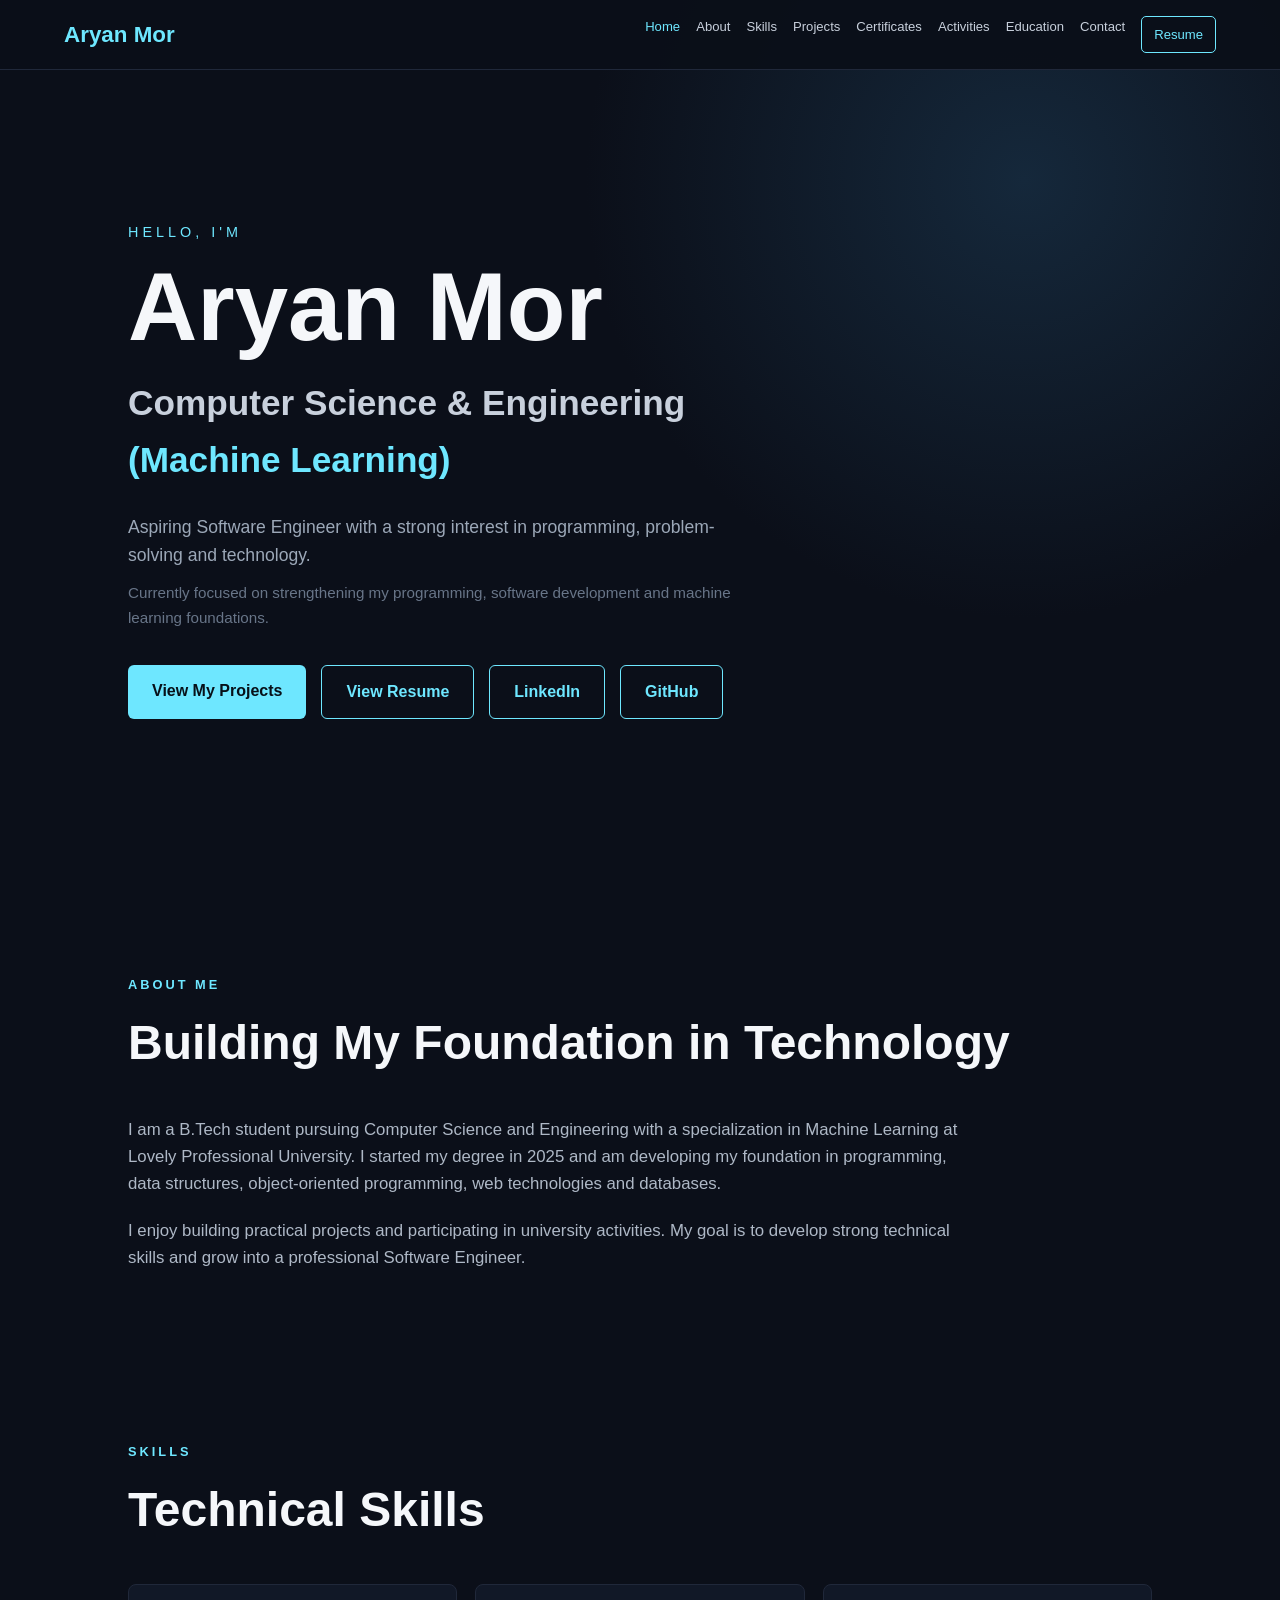
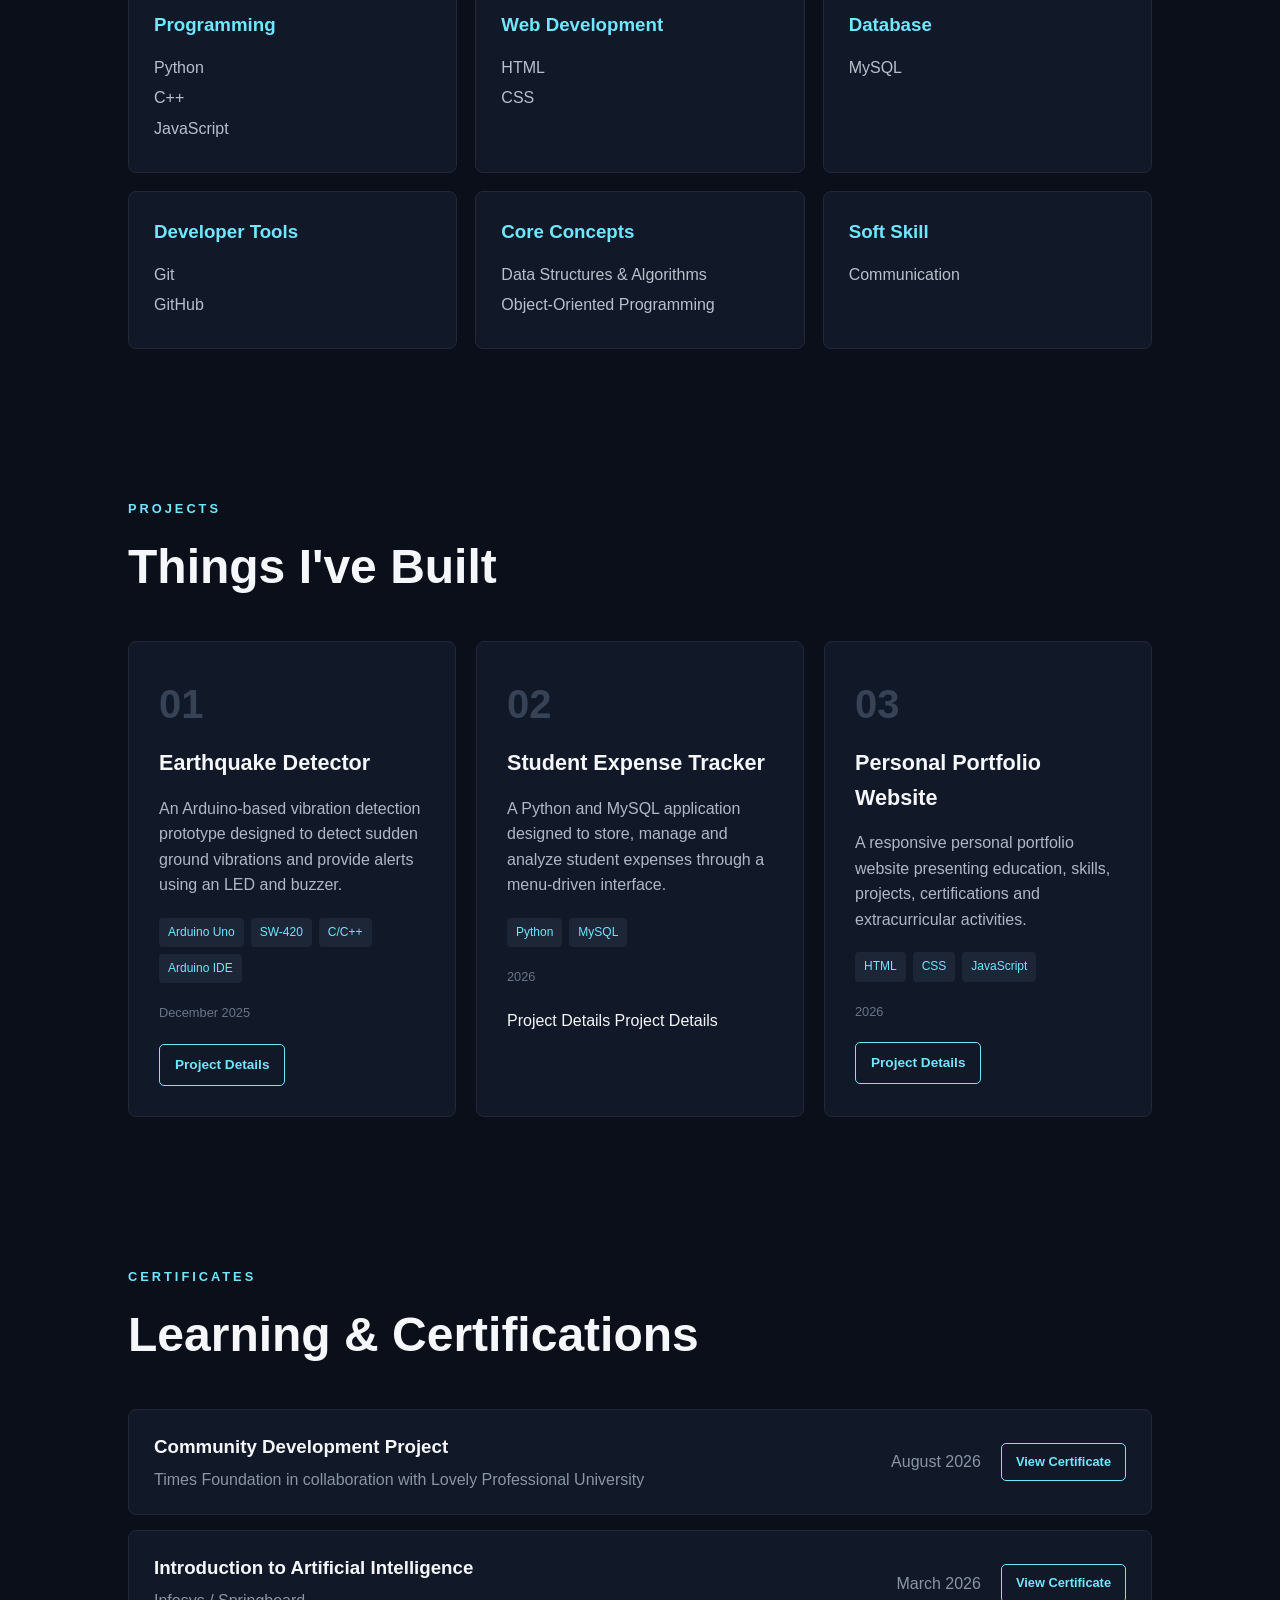
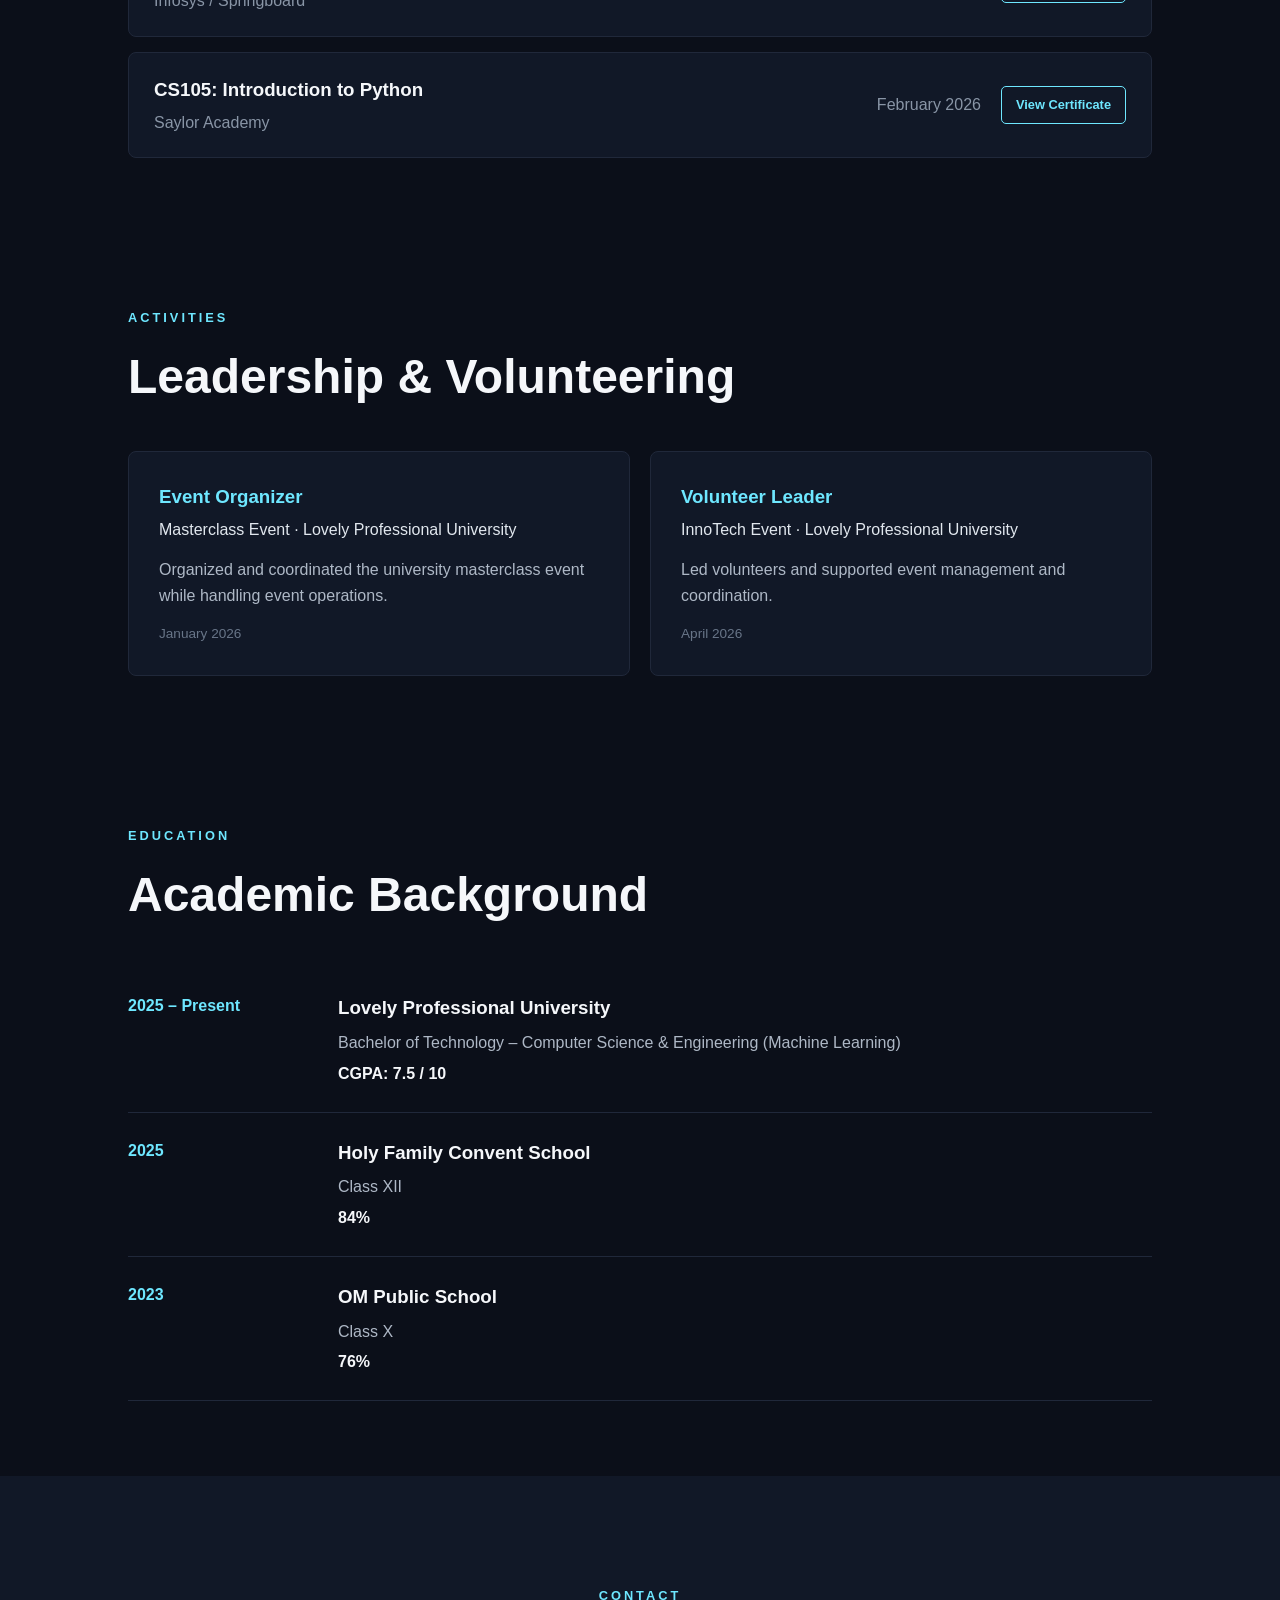
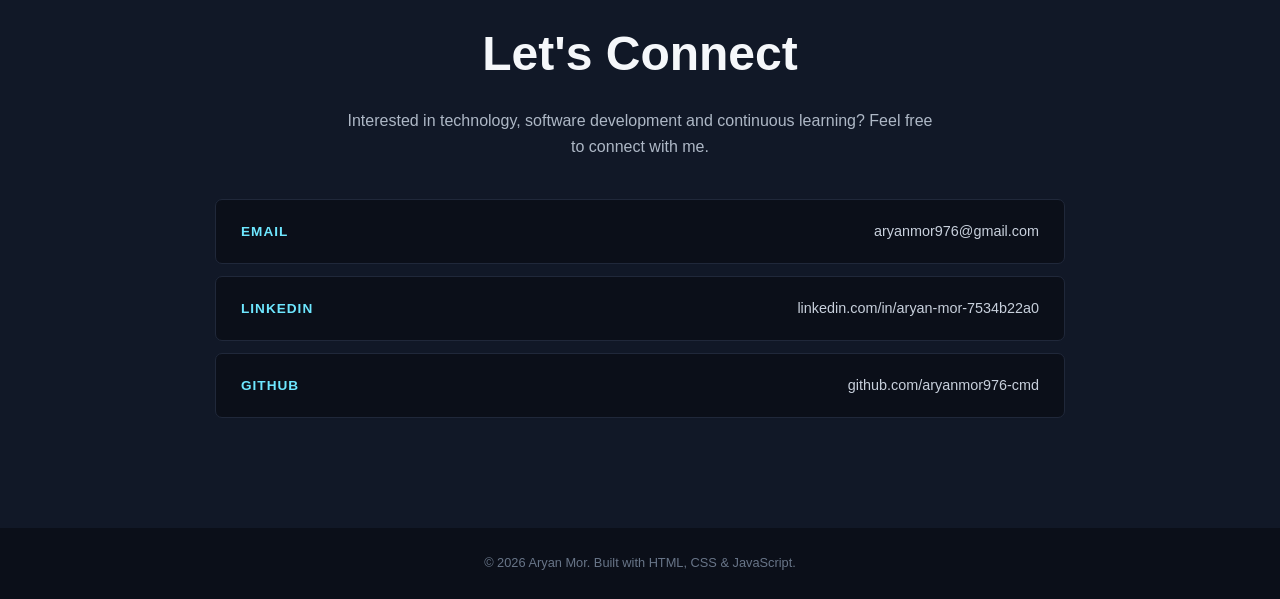
==== commit a228cd88: "Fix certificate card structure" ====
--- a/index.html
+++ b/index.html
@@ -295,65 +295,55 @@
 
         <div class="certificate-list">
 
-            <div class="certificate-card">
-                
     <div class="certificate-card">
-
-    <div>
-        <h3>Community Development Project</h3>
-        <p>Times Foundation in collaboration with Lovely Professional University</p>
+        <div>
+            <h3>Community Development Project</h3>
+            <p>Times Foundation in collaboration with Lovely Professional University</p>
+        </div>
+
+        <div class="certificate-right">
+            <span>August 2026</span>
+            <a href="CDP_Certificate.pdf"
+               target="_blank"
+               class="certificate-btn">
+                View Certificate
+            </a>
+        </div>
     </div>
 
-    <div class="certificate-right">
-        <span>August 2026</span>
-
-        <a href="CDP_Certificate.pdf"
-           target="_blank"
-           class="certificate-btn">
-            View Certificate
-        </a>
+    <div class="certificate-card">
+        <div>
+            <h3>Introduction to Artificial Intelligence</h3>
+            <p>Infosys / Springboard</p>
+        </div>
+
+        <div class="certificate-right">
+            <span>March 2026</span>
+            <a href="AI_ML_Certificate.pdf"
+               target="_blank"
+               class="certificate-btn">
+                View Certificate
+            </a>
+        </div>
     </div>
 
+    <div class="certificate-card">
+        <div>
+            <h3>CS105: Introduction to Python</h3>
+            <p>Saylor Academy</p>
+        </div>
+
+        <div class="certificate-right">
+            <span>February 2026</span>
+            <a href="Python_Course_Certificate.pdf"
+               target="_blank"
+               class="certificate-btn">
+                View Certificate
+            </a>
+        </div>
+    </div>
+
 </div>
-
-    <div>
-        <h3>Introduction to Artificial Intelligence</h3>
-        <p>Infosys / Springboard</p>
-    </div>
-
-    <div class="certificate-right">
-        <span>March 2026</span>
-
-        <a href="AI_ML_Certificate.pdf"
-           target="_blank"
-           class="certificate-btn">
-            View Certificate
-        </a>
-    </div>
-
-</div>
-
-
-            <div class="certificate-card">
-
-    <div>
-        <h3>CS105: Introduction to Python</h3>
-        <p>Saylor Academy</p>
-    </div>
-
-    <div class="certificate-right">
-        <span>February 2026</span>
-
-        <a href="Python_Course_Certificate.pdf"
-           target="_blank"
-           class="certificate-btn">
-            View Certificate
-        </a>
-    </div>
-
-</div>
-
-        </div>
 
     </section>
 
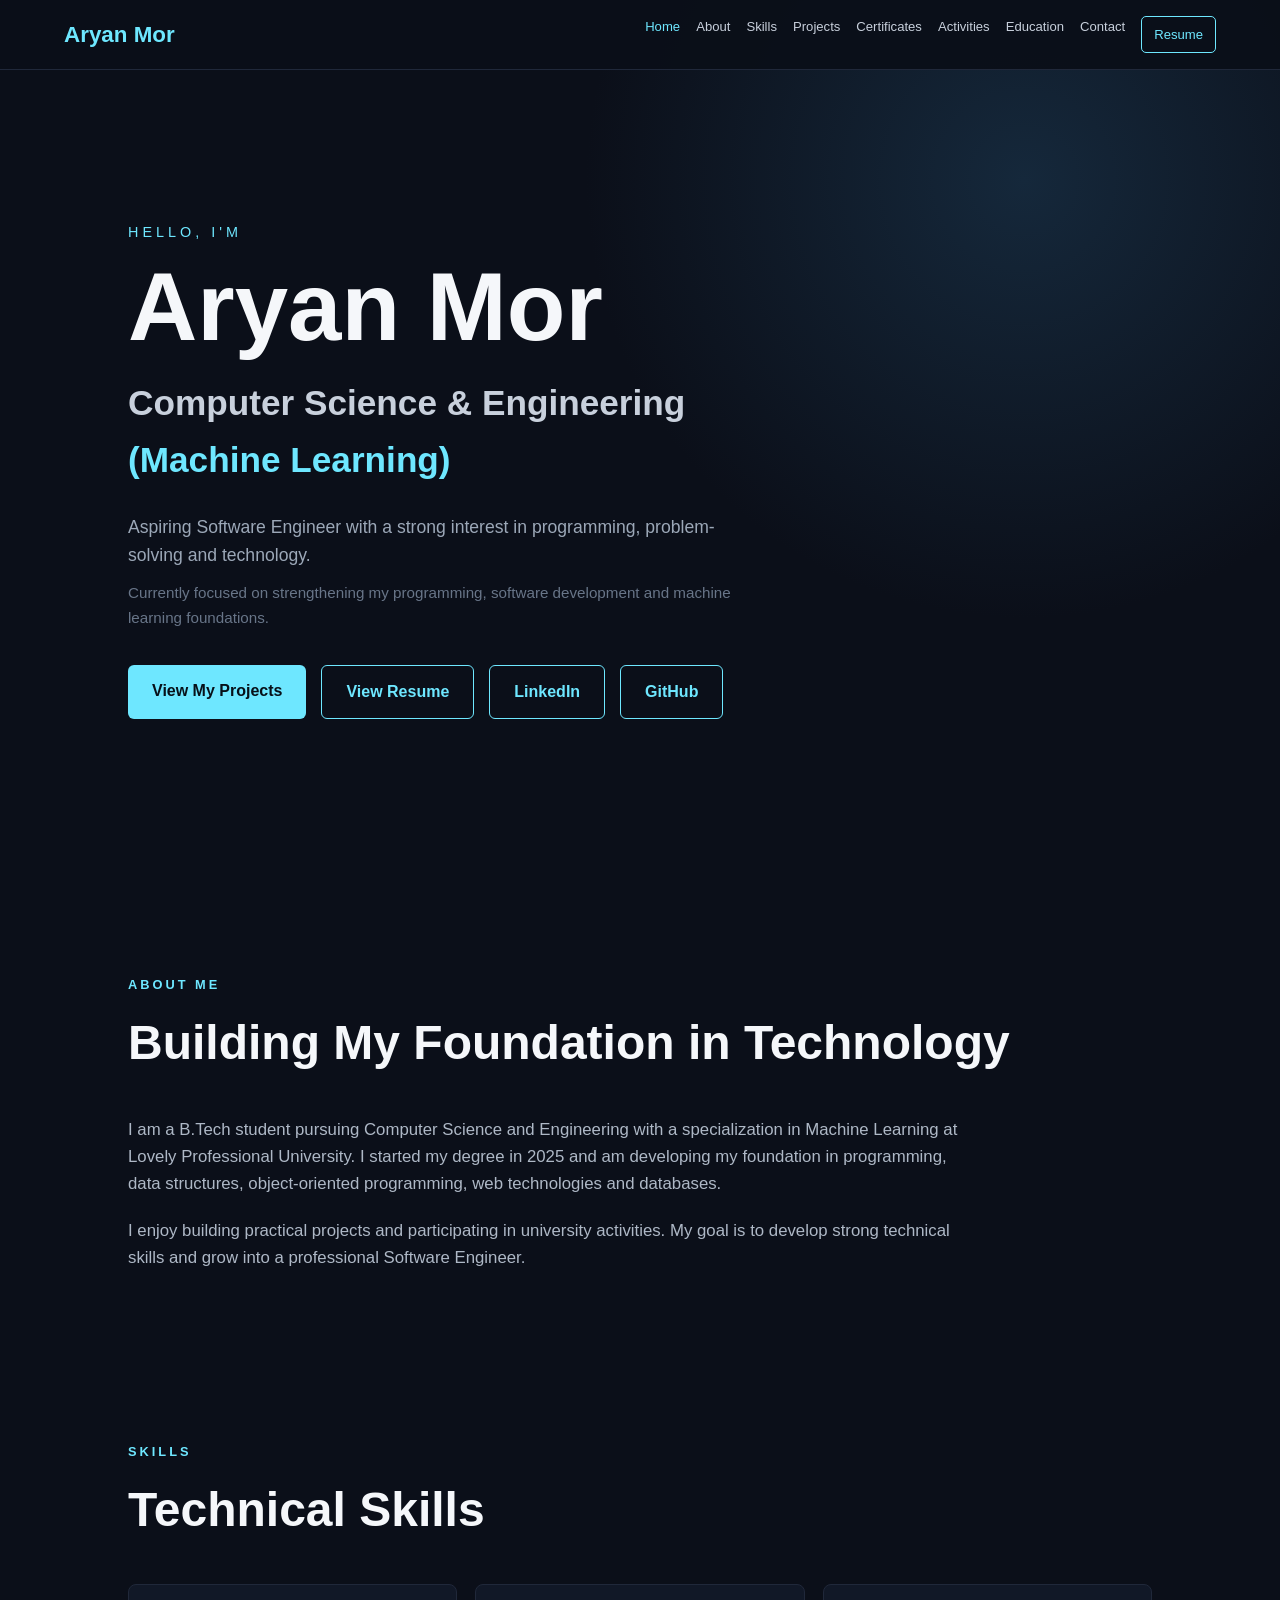
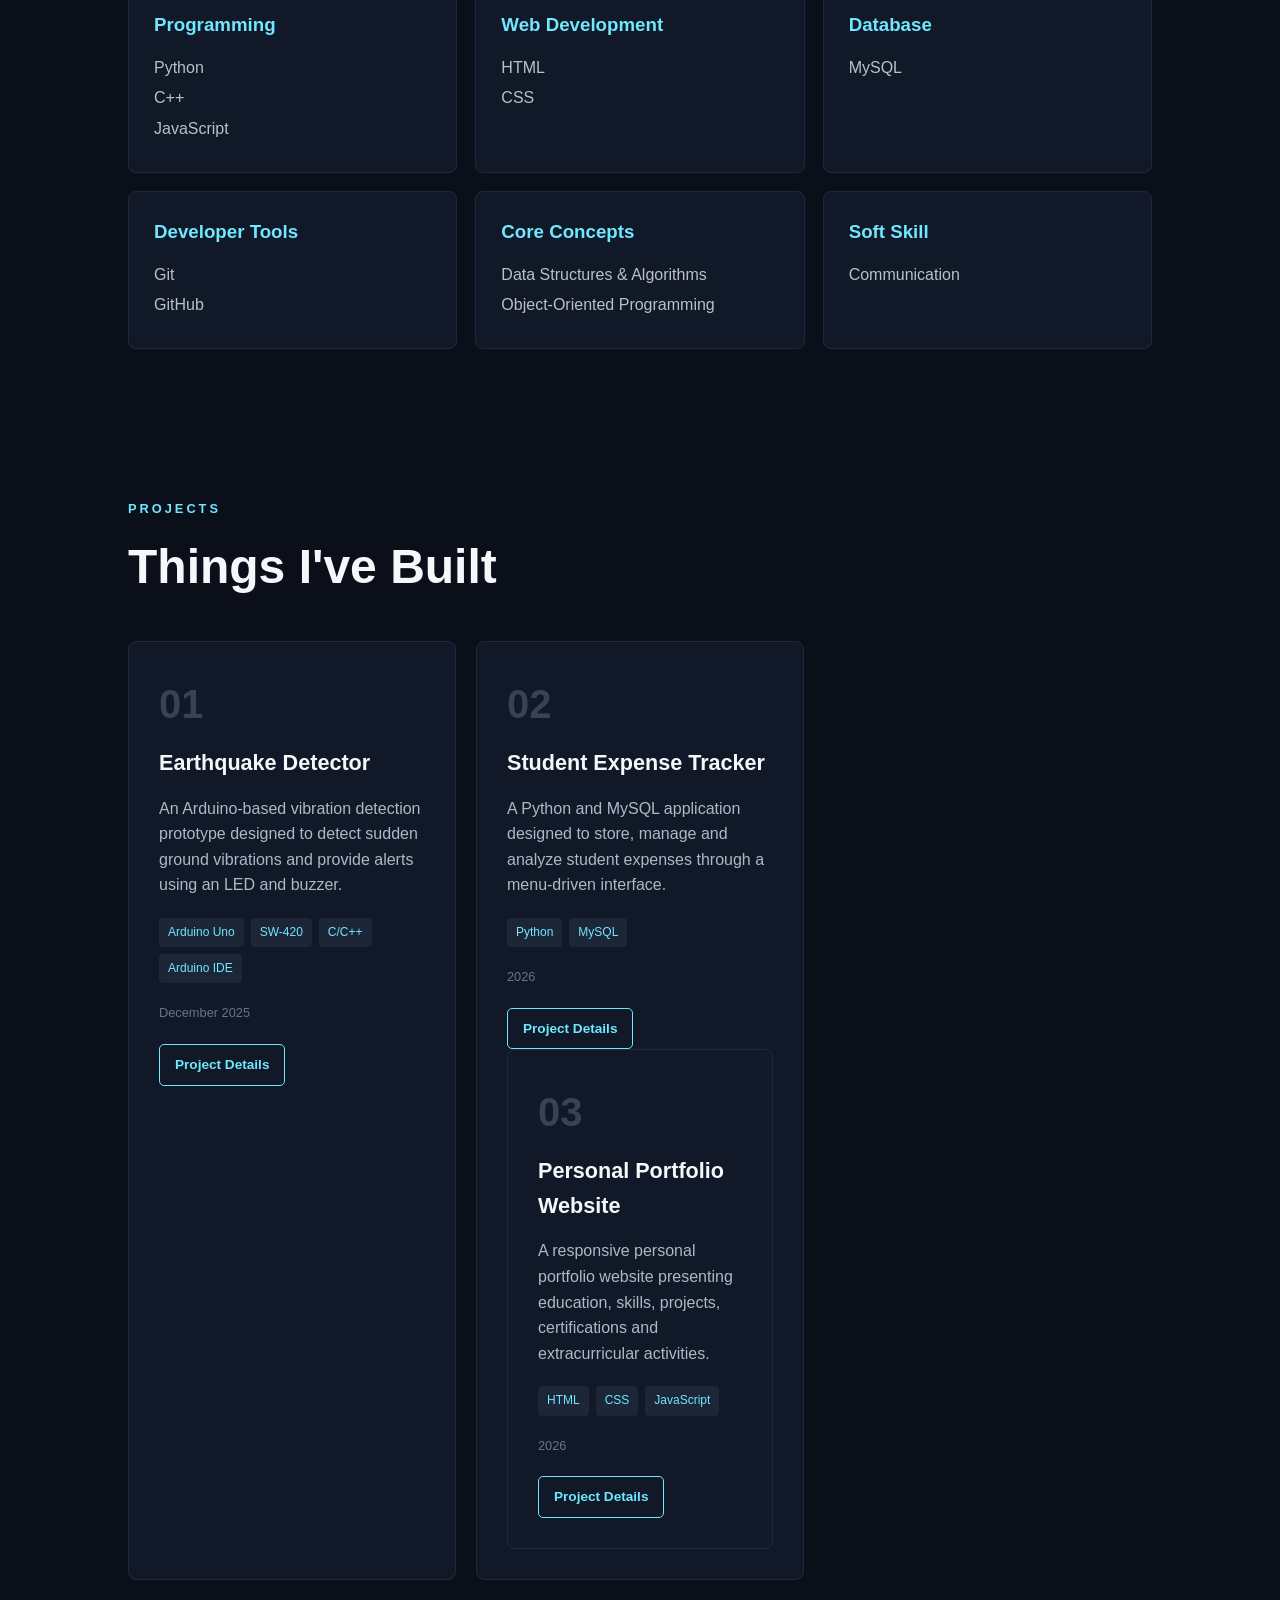
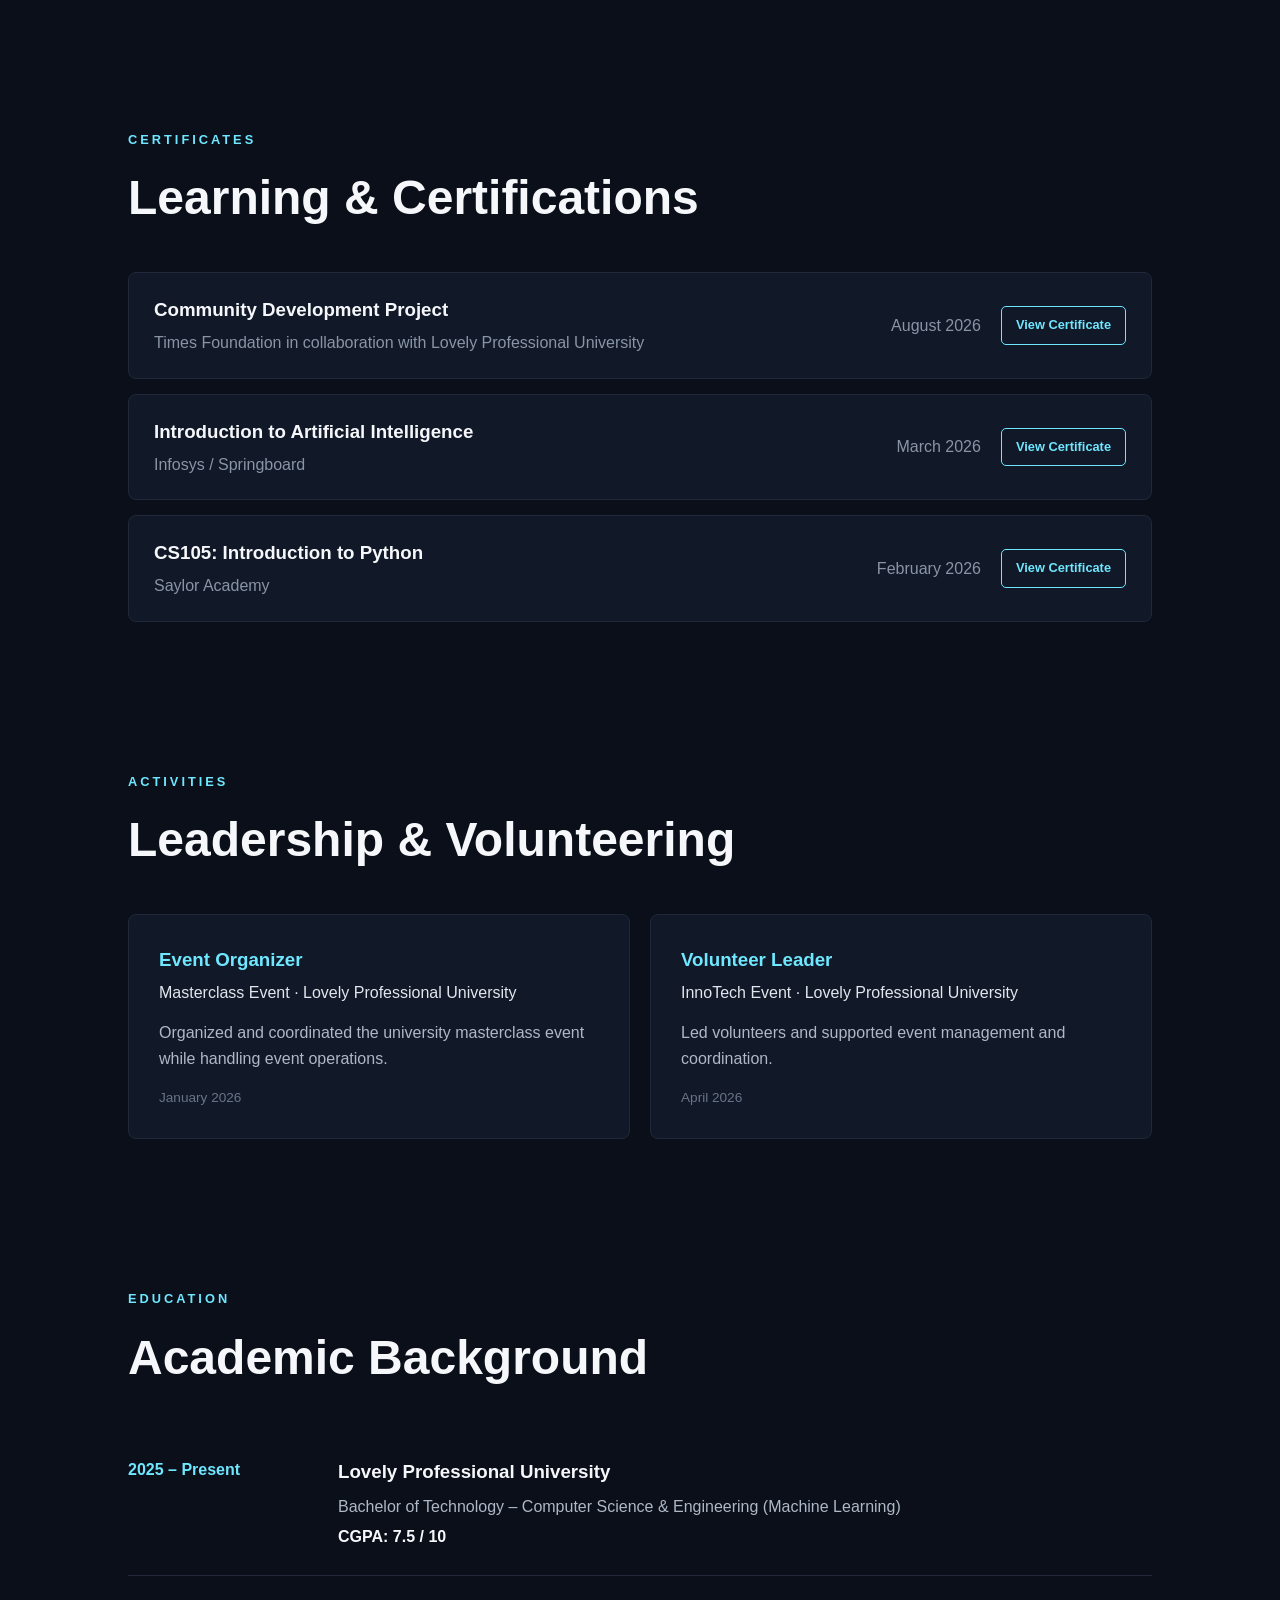
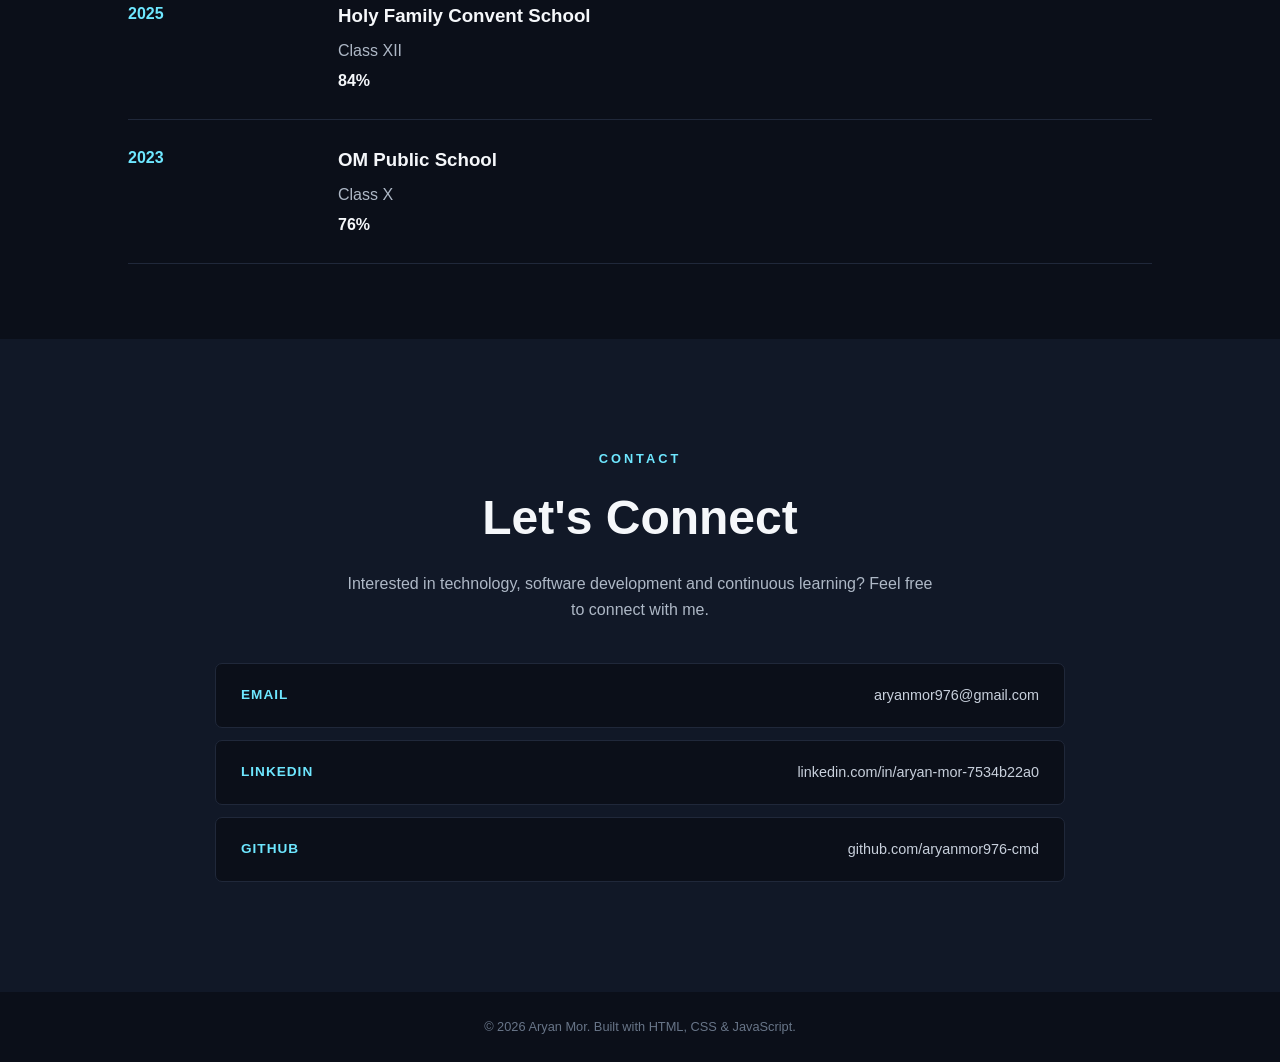
==== commit 8ea712c0: "Fix Student Expense Tracker project button" ====
--- a/index.html
+++ b/index.html
@@ -237,17 +237,12 @@
                 </div>
 
                 <p class="project-date">2026</p>
+                
                 <div class="project-actions">
-
-                    <a href="student-expense-tracker.html">Project Details</a>
-                    Project Details
-
-                    </a>
-
-                </div>
-
-            </div>
-
+                <a href="student-expense-tracker.html" class="project-btn">
+                Project Details
+                </a>
+                </div>
 
             <!-- Project 3 -->
             <div class="project-card">
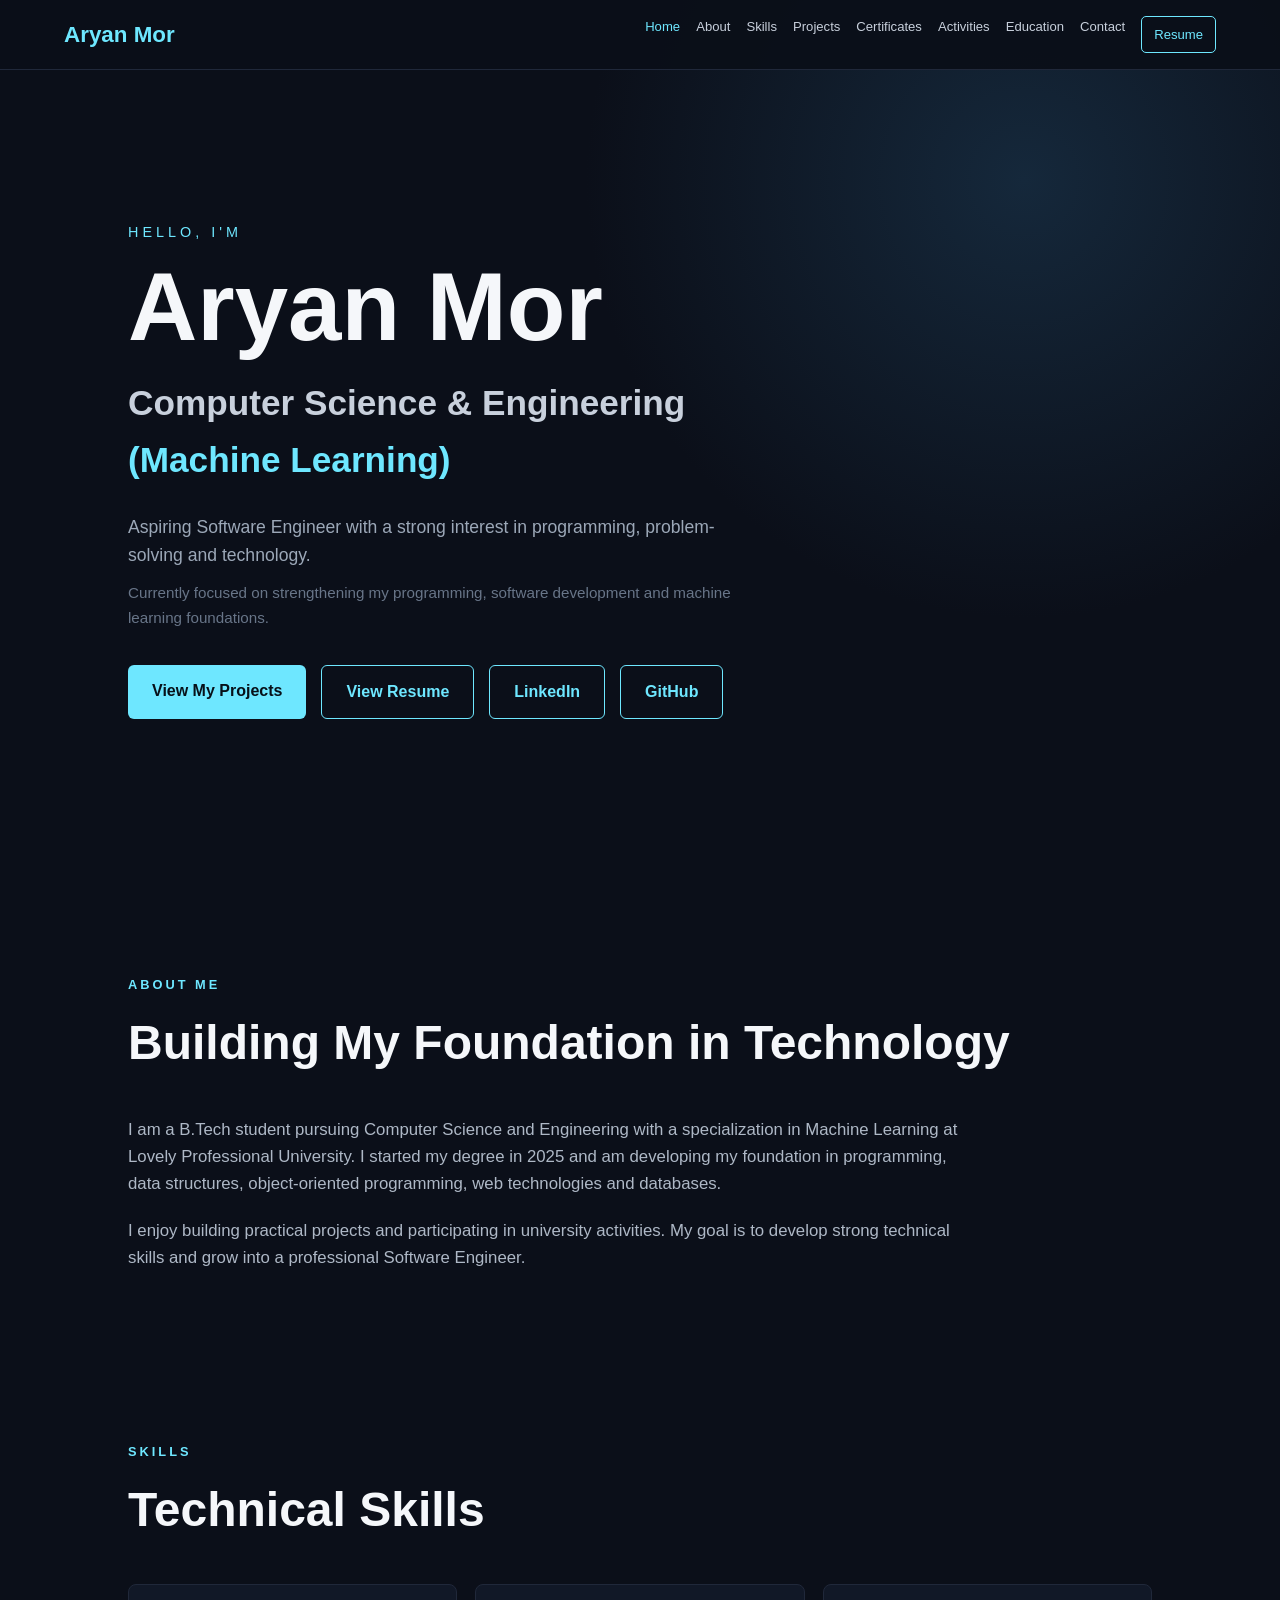
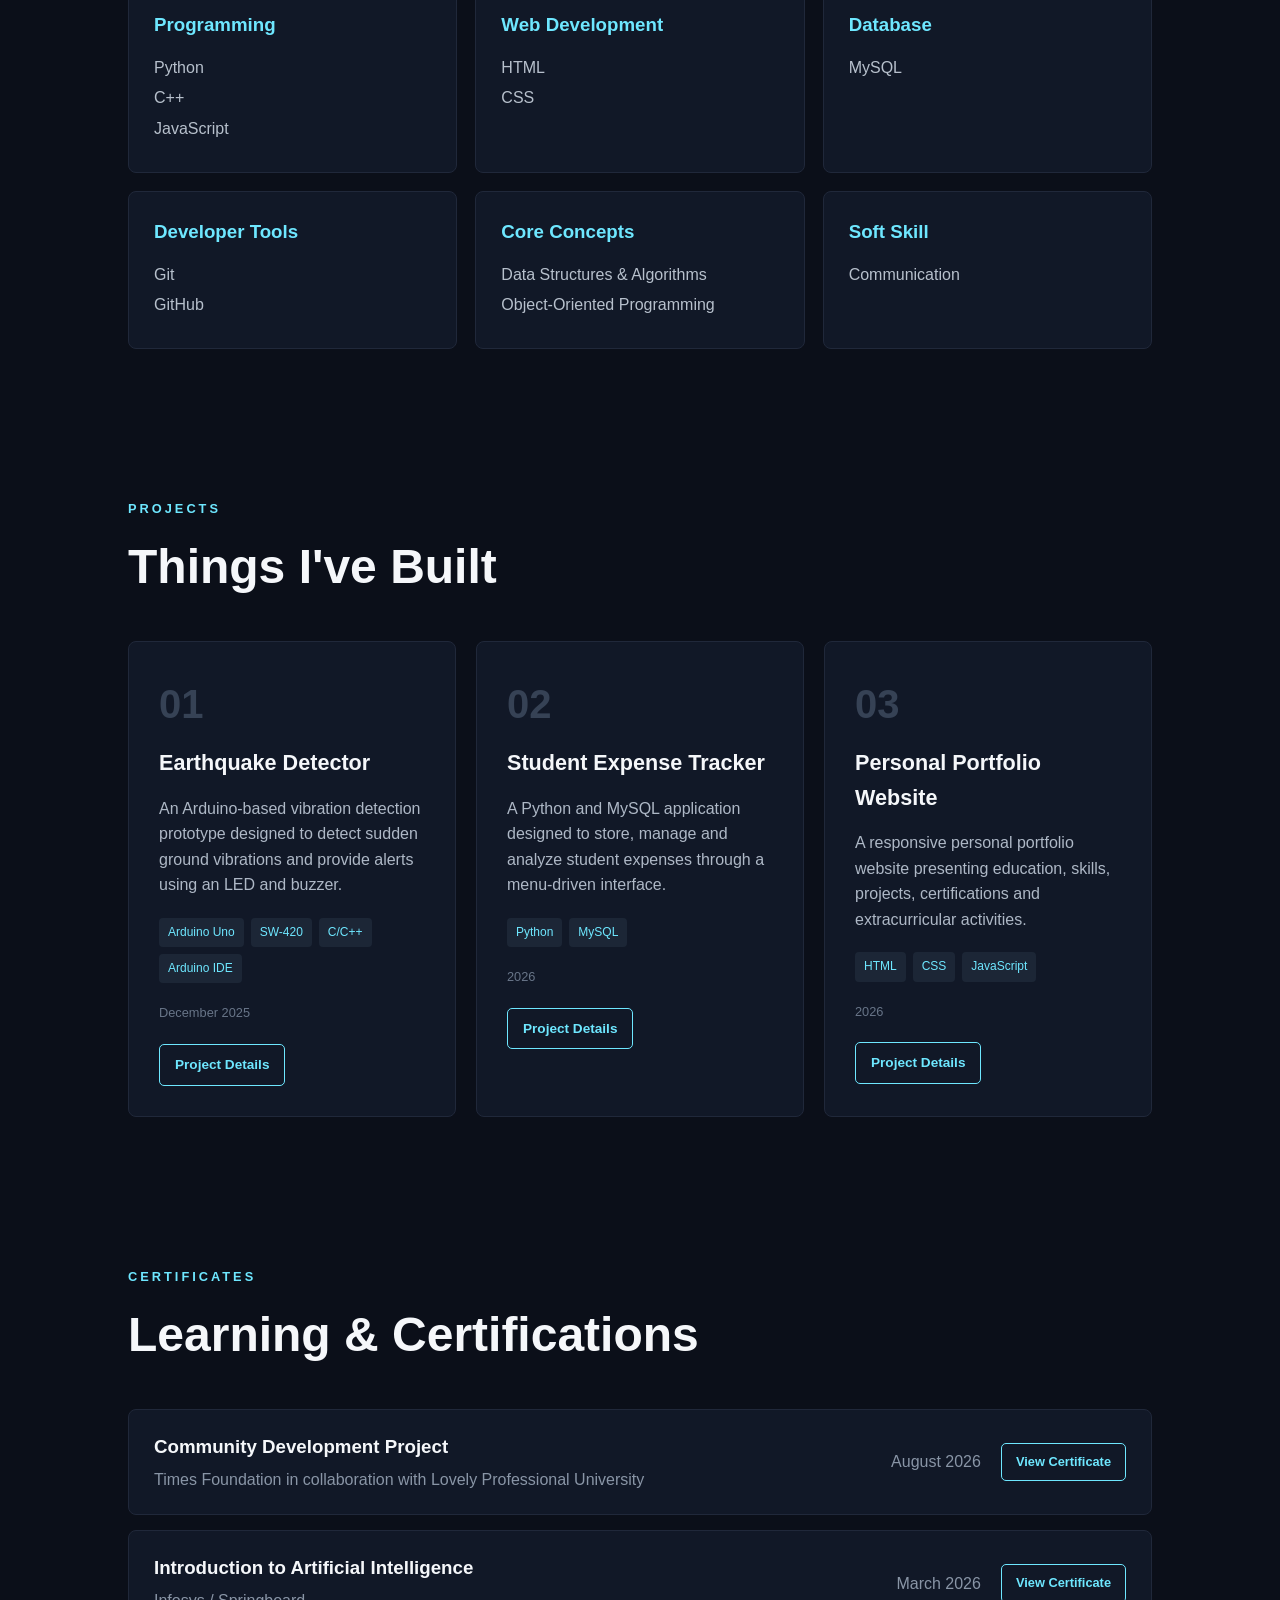
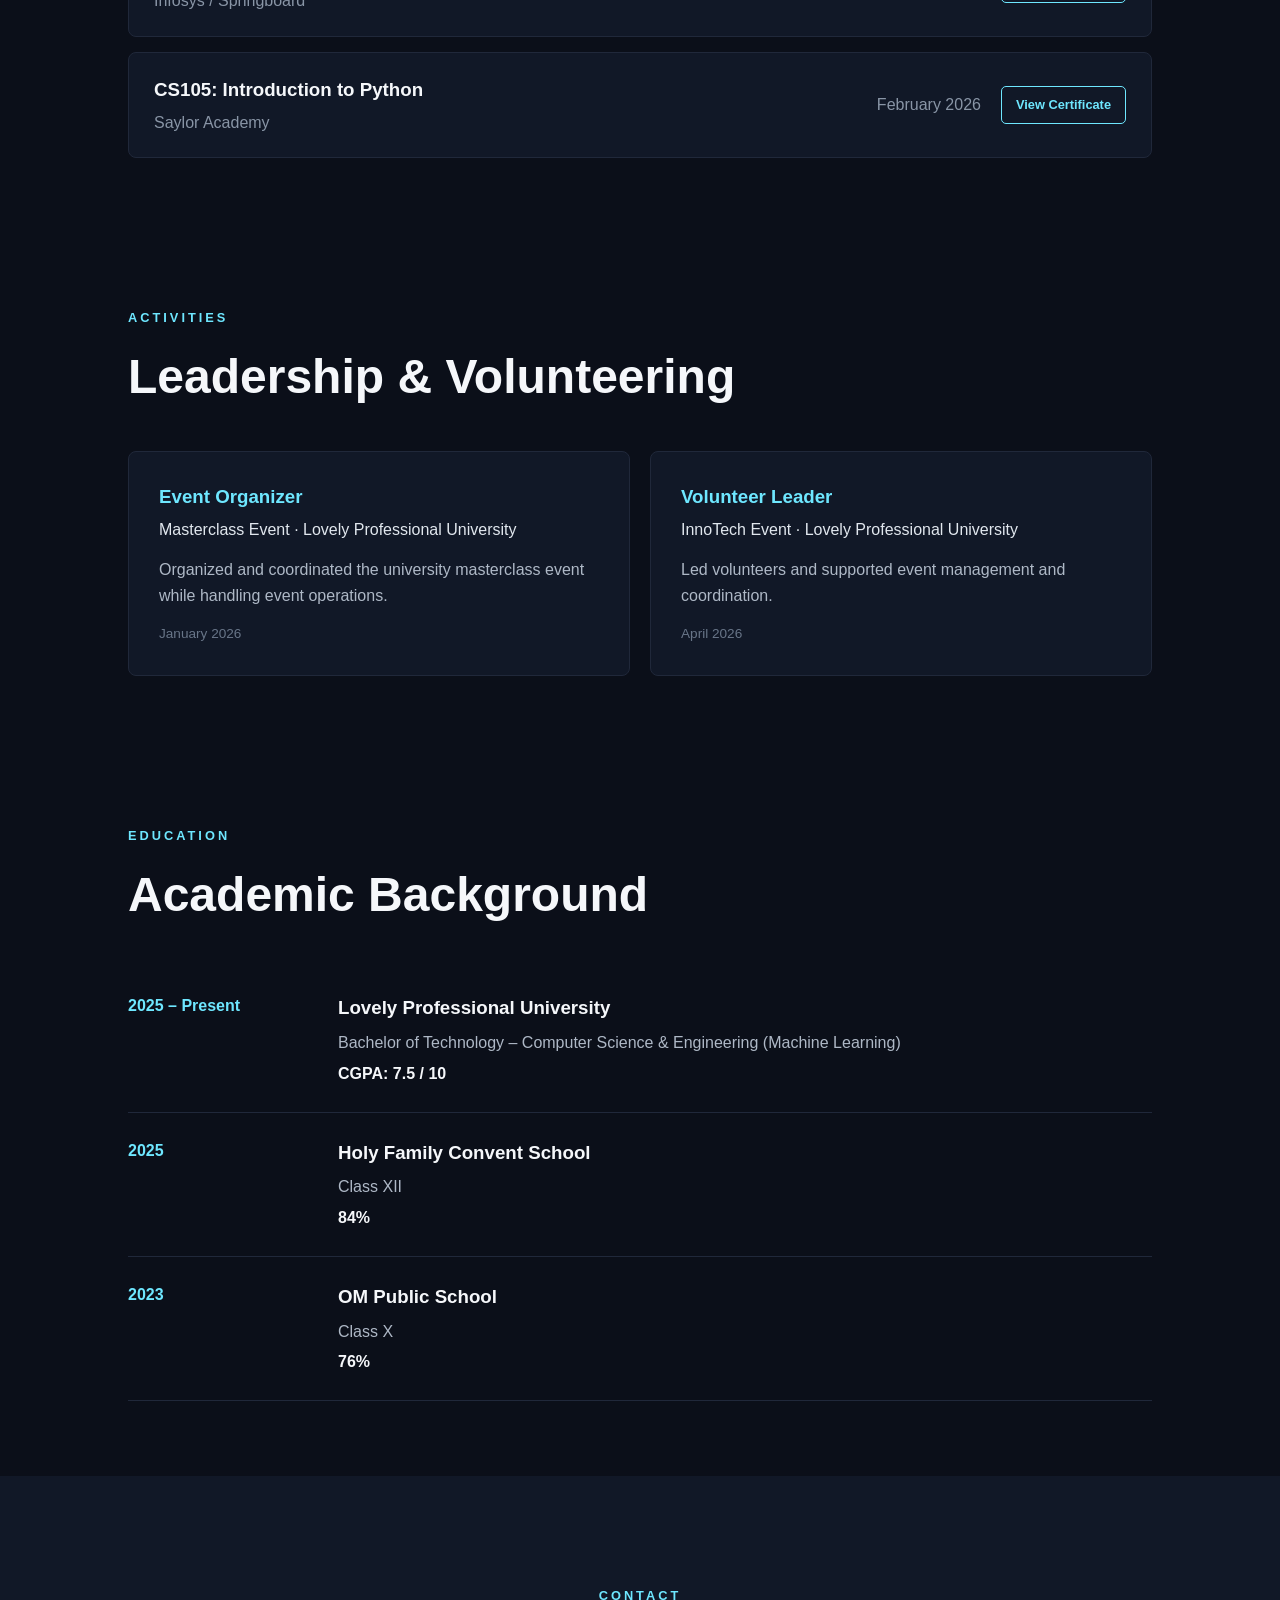
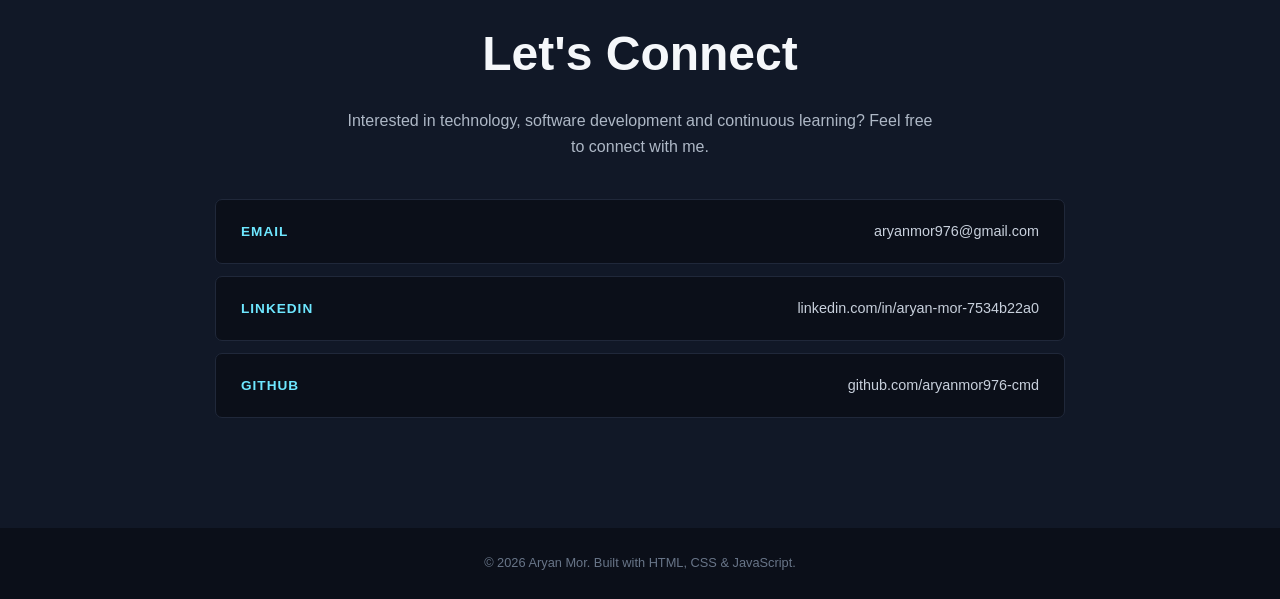
==== commit 4a894924: "Update index.html" ====
--- a/index.html
+++ b/index.html
@@ -180,106 +180,103 @@
 
 
     <!-- Projects -->
-    <section id="projects" class="section">
-
-        <p class="section-label">PROJECTS</p>
-
-        <h2>Things I've Built</h2>
-
-        <div class="projects-grid">
-
-            <!-- Project 1 -->
-            <div class="project-card">
-
-                <div class="project-number">01</div>
-
-                <h3>Earthquake Detector</h3>
-
-                <p>
-                    An Arduino-based vibration detection prototype designed
-                    to detect sudden ground vibrations and provide alerts
-                    using an LED and buzzer.
-                </p>
-
-                <div class="tech-list">
-                    <span>Arduino Uno</span>
-                    <span>SW-420</span>
-                    <span>C/C++</span>
-                    <span>Arduino IDE</span>
-                </div>
-
-                <p class="project-date">December 2025</p>
-                <div class="project-actions">
-                    <a href="earthquake.html" class="project-btn">
+<section id="projects" class="section">
+
+    <p class="section-label">PROJECTS</p>
+    <h2>Things I've Built</h2>
+
+    <div class="projects-grid">
+
+        <!-- Project 1 -->
+        <div class="project-card">
+
+            <div class="project-number">01</div>
+
+            <h3>Earthquake Detector</h3>
+
+            <p>
+                An Arduino-based vibration detection prototype designed
+                to detect sudden ground vibrations and provide alerts
+                using an LED and buzzer.
+            </p>
+
+            <div class="tech-list">
+                <span>Arduino Uno</span>
+                <span>SW-420</span>
+                <span>C/C++</span>
+                <span>Arduino IDE</span>
+            </div>
+
+            <p class="project-date">December 2025</p>
+
+            <div class="project-actions">
+                <a href="earthquake.html" class="project-btn">
                     Project Details
-                    </a>
-                </div>
-
-            </div>
-
-
-            <!-- Project 2 -->
-            <div class="project-card">
-
-                <div class="project-number">02</div>
-
-                <h3>Student Expense Tracker</h3>
-
-                <p>
-                    A Python and MySQL application designed to store,
-                    manage and analyze student expenses through a
-                    menu-driven interface.
-                </p>
-
-                <div class="tech-list">
-                    <span>Python</span>
-                    <span>MySQL</span>
-                </div>
-
-                <p class="project-date">2026</p>
-                
-                <div class="project-actions">
+                </a>
+            </div>
+
+        </div>
+
+        <!-- Project 2 -->
+        <div class="project-card">
+
+            <div class="project-number">02</div>
+
+            <h3>Student Expense Tracker</h3>
+
+            <p>
+                A Python and MySQL application designed to store,
+                manage and analyze student expenses through a
+                menu-driven interface.
+            </p>
+
+            <div class="tech-list">
+                <span>Python</span>
+                <span>MySQL</span>
+            </div>
+
+            <p class="project-date">2026</p>
+
+            <div class="project-actions">
                 <a href="student-expense-tracker.html" class="project-btn">
-                Project Details
+                    Project Details
                 </a>
-                </div>
-
-            <!-- Project 3 -->
-            <div class="project-card">
-
-                <div class="project-number">03</div>
-
-                <h3>Personal Portfolio Website</h3>
-
-                <p>
-                    A responsive personal portfolio website presenting
-                    education, skills, projects, certifications and
-                    extracurricular activities.
-                </p>
-
-                <div class="tech-list">
-                    <span>HTML</span>
-                    <span>CSS</span>
-                    <span>JavaScript</span>
-                </div>
-
-                <p class="project-date">2026</p>
-                <div class="project-actions">
-
-                    <a href="index.html#home" class="project-btn">
-
-                        Project Details
-
-                    </a>
-
-                </div>
-
-            </div>
-
-        </div>
-
-    </section>
-
+            </div>
+
+        </div>
+
+        <!-- Project 3 -->
+        <div class="project-card">
+
+            <div class="project-number">03</div>
+
+            <h3>Personal Portfolio Website</h3>
+
+            <p>
+                A responsive personal portfolio website presenting
+                education, skills, projects, certifications and
+                extracurricular activities.
+            </p>
+
+            <div class="tech-list">
+                <span>HTML</span>
+                <span>CSS</span>
+                <span>JavaScript</span>
+            </div>
+
+            <p class="project-date">2026</p>
+
+            <div class="project-actions">
+                <a href="index.html#home" class="project-btn">
+                    Project Details
+                </a>
+            </div>
+
+        </div>
+
+    </div>
+
+</section>
 
     <!-- Certificates -->
     <section id="certificates" class="section">
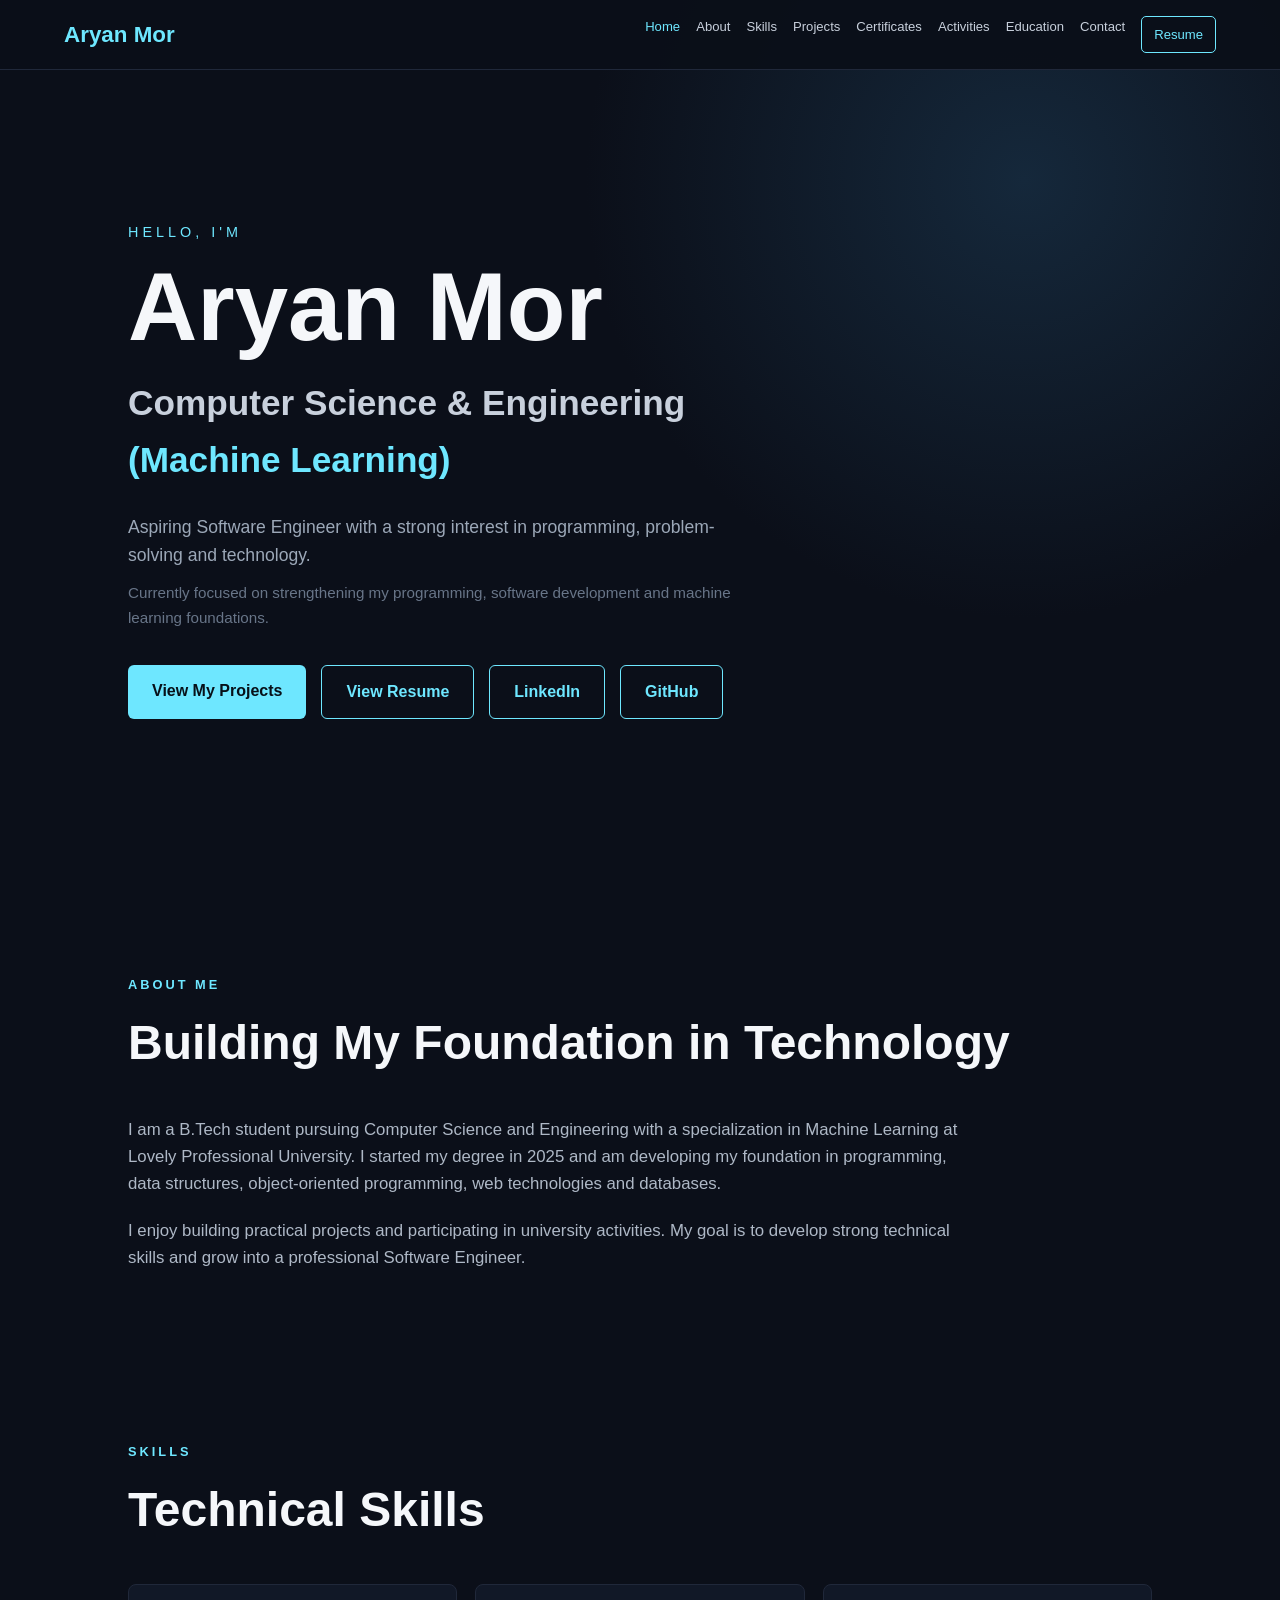
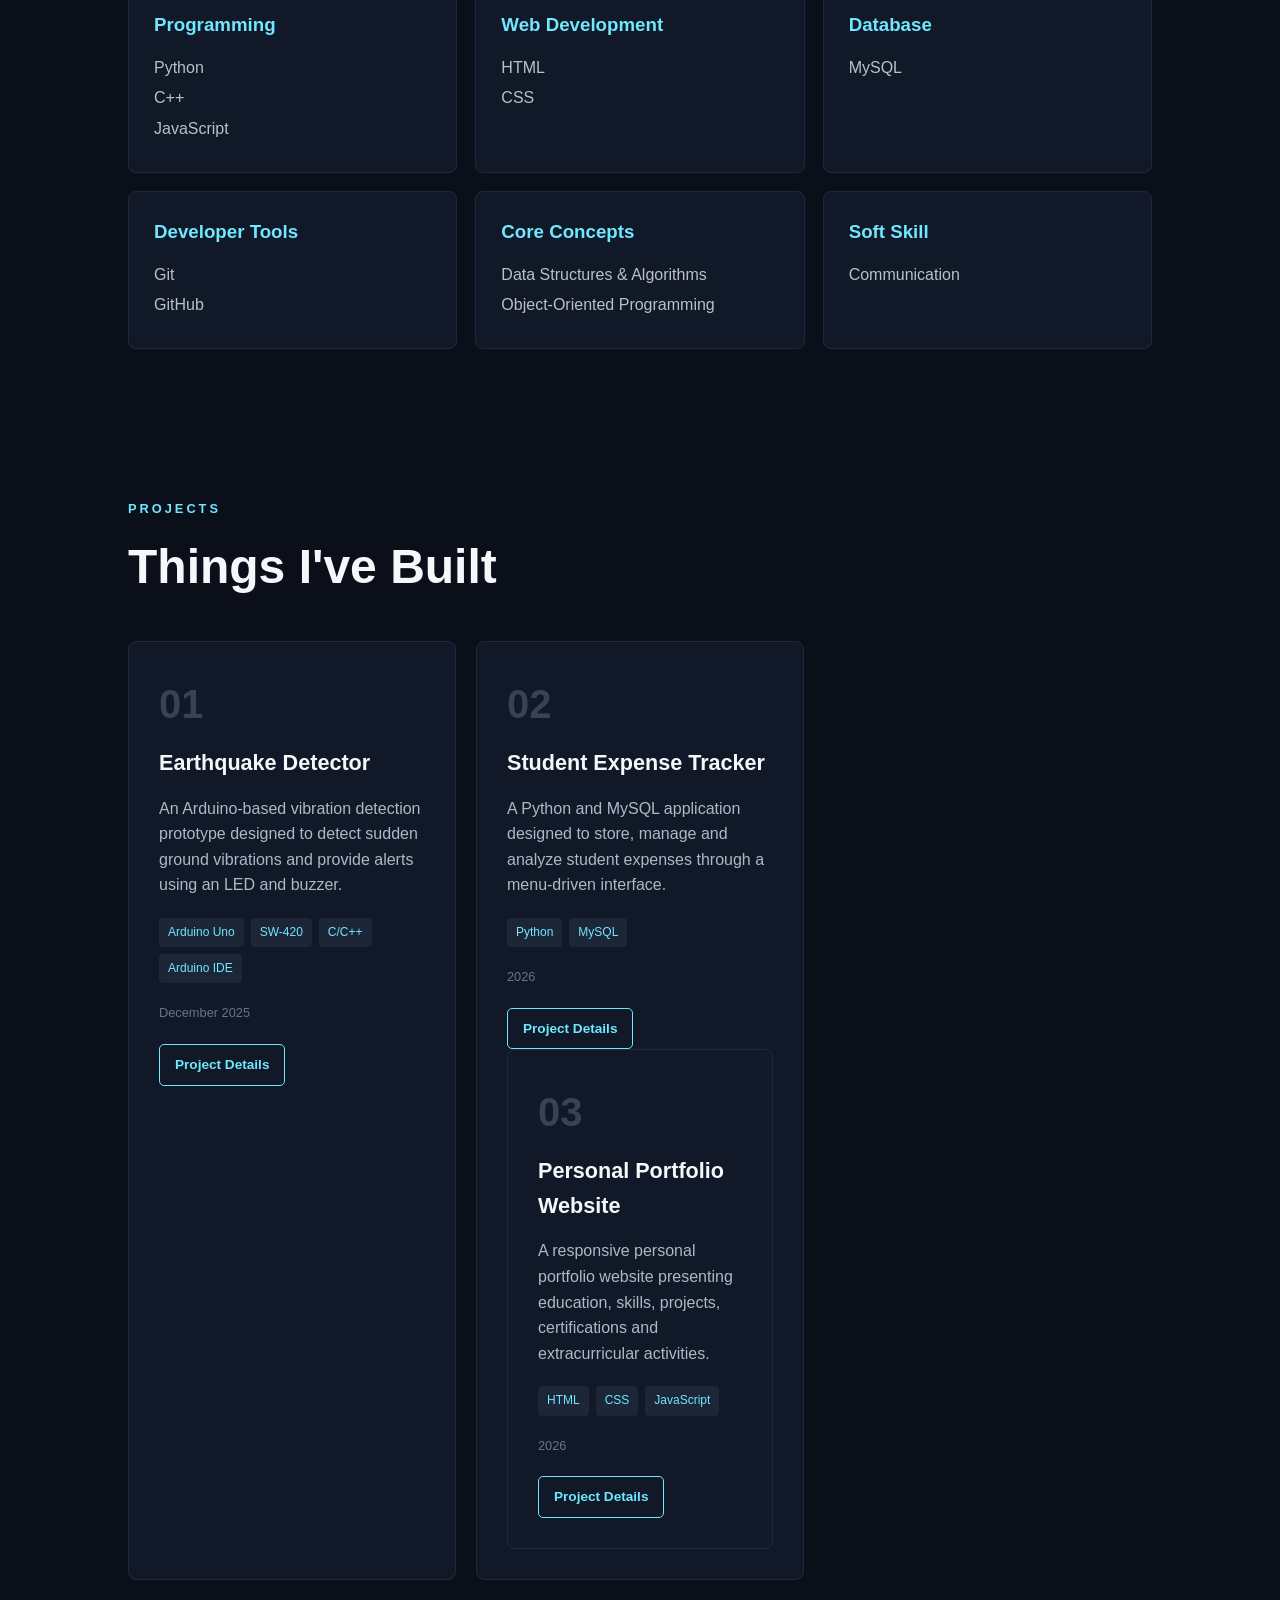
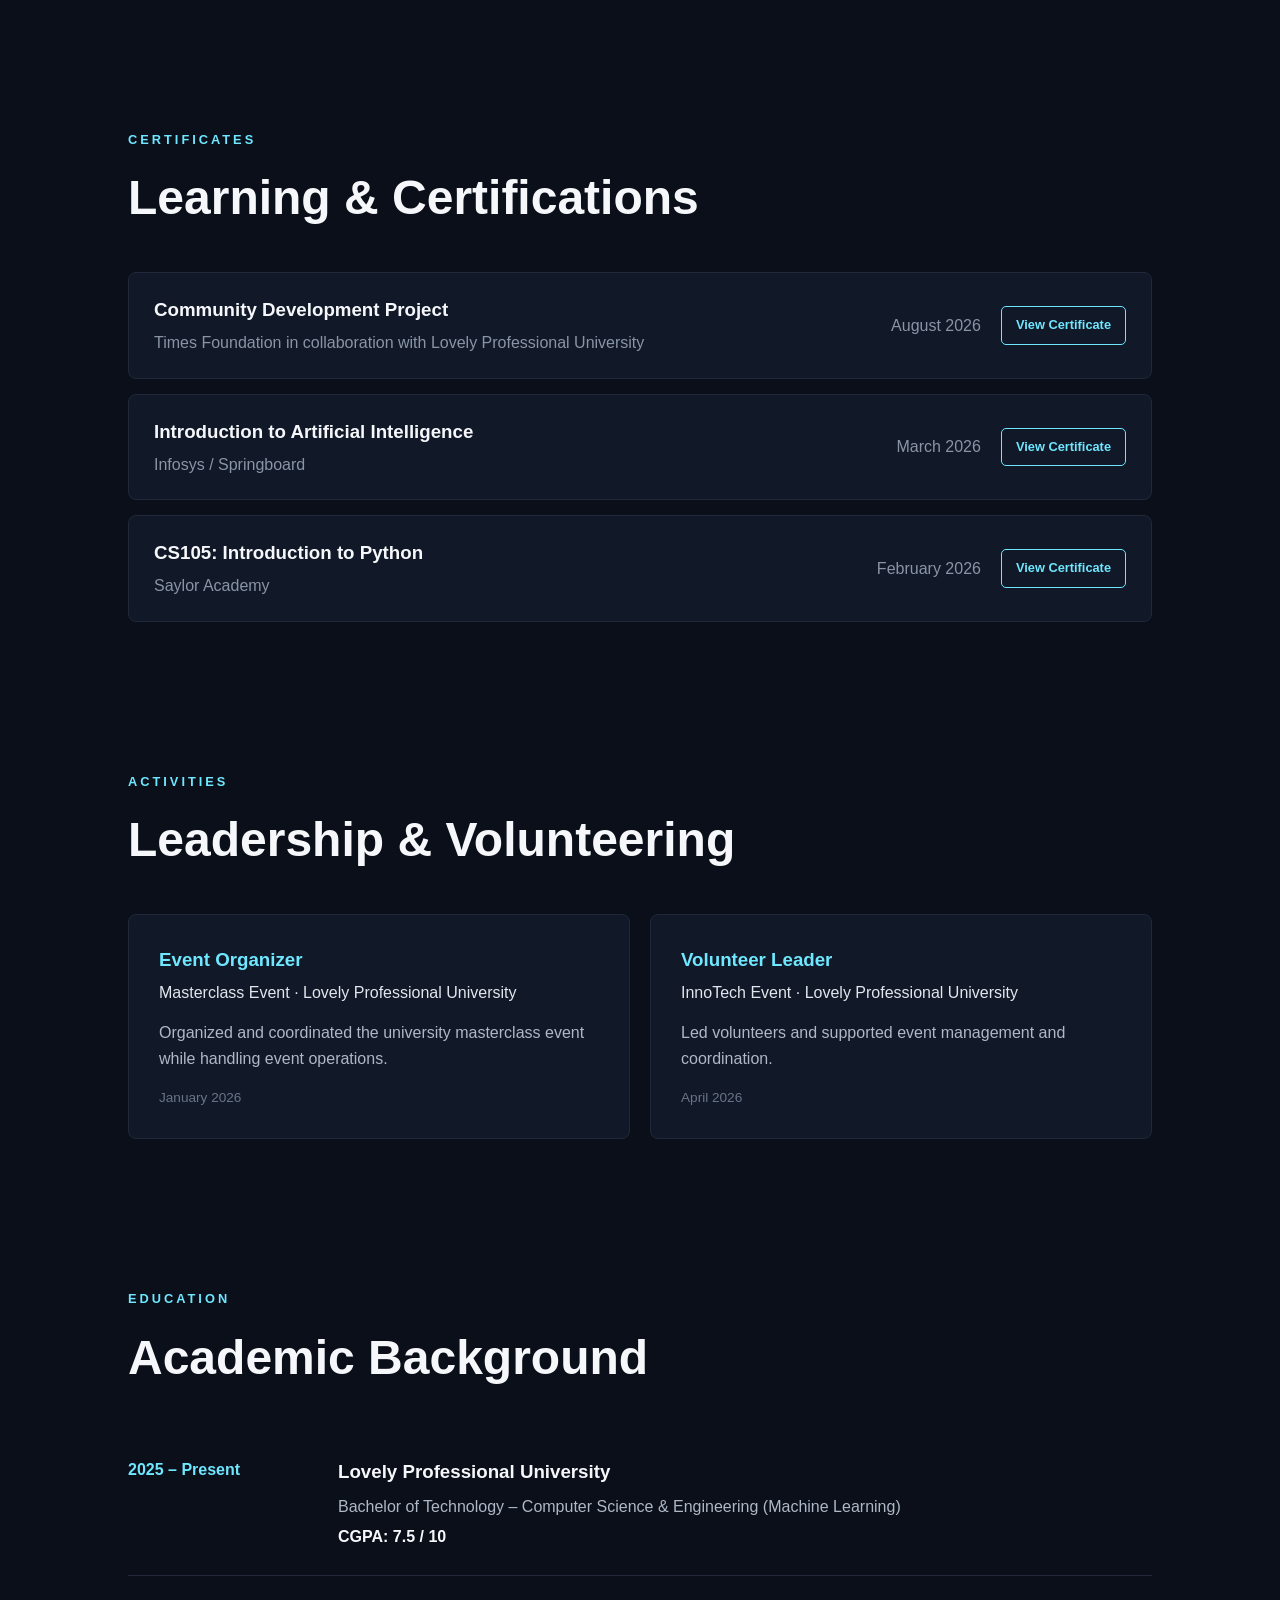
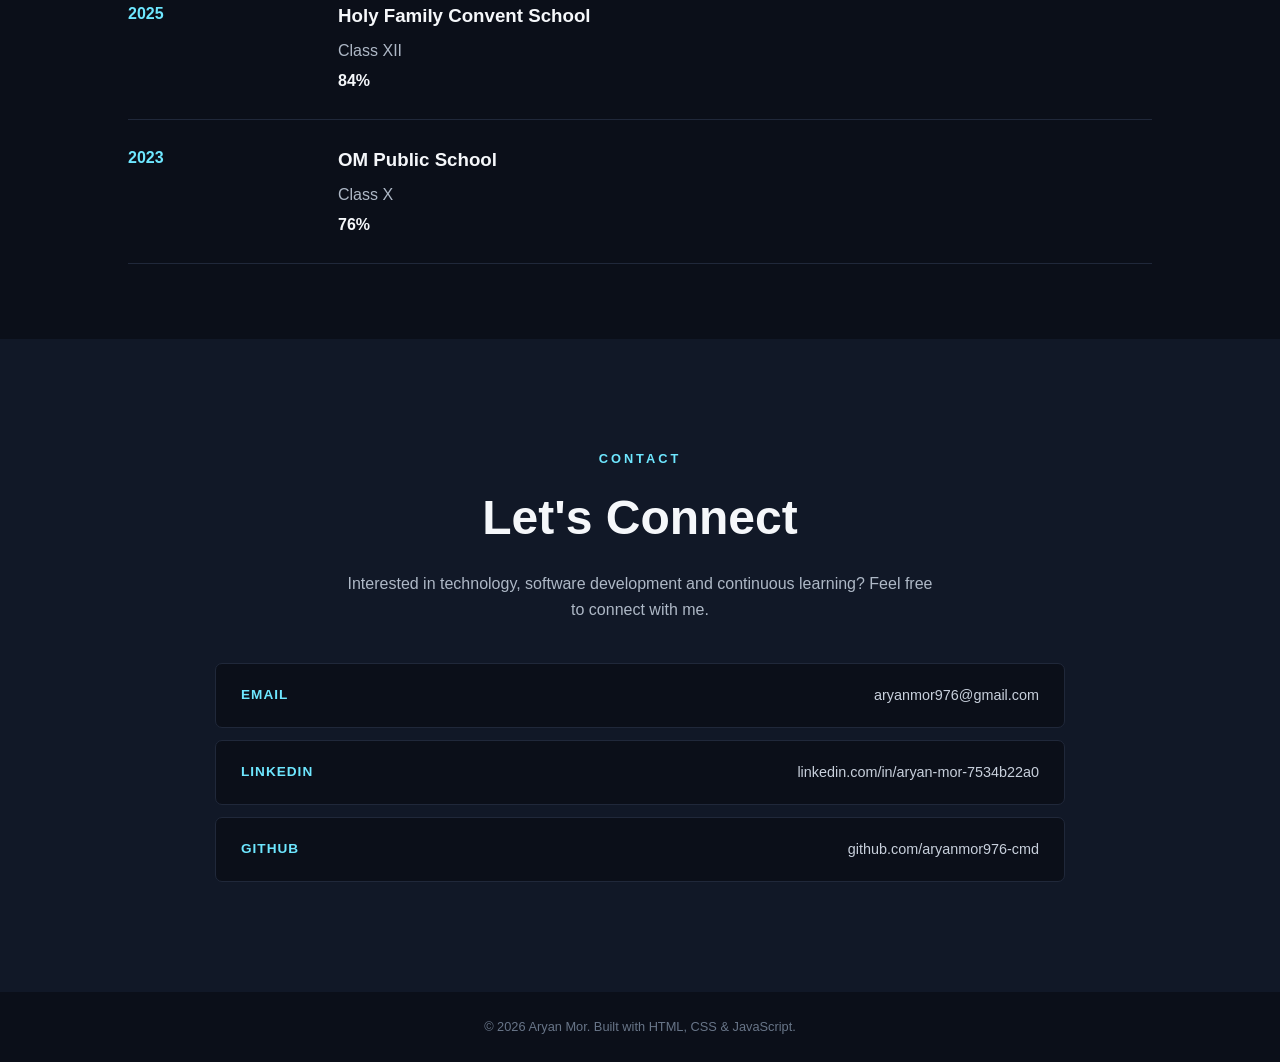
==== commit cced2eea: "Update index.html" ====
--- a/index.html
+++ b/index.html
@@ -243,8 +243,6 @@
                 </a>
             </div>
 
-        </div>
-
         <!-- Project 3 -->
         <div class="project-card">
 
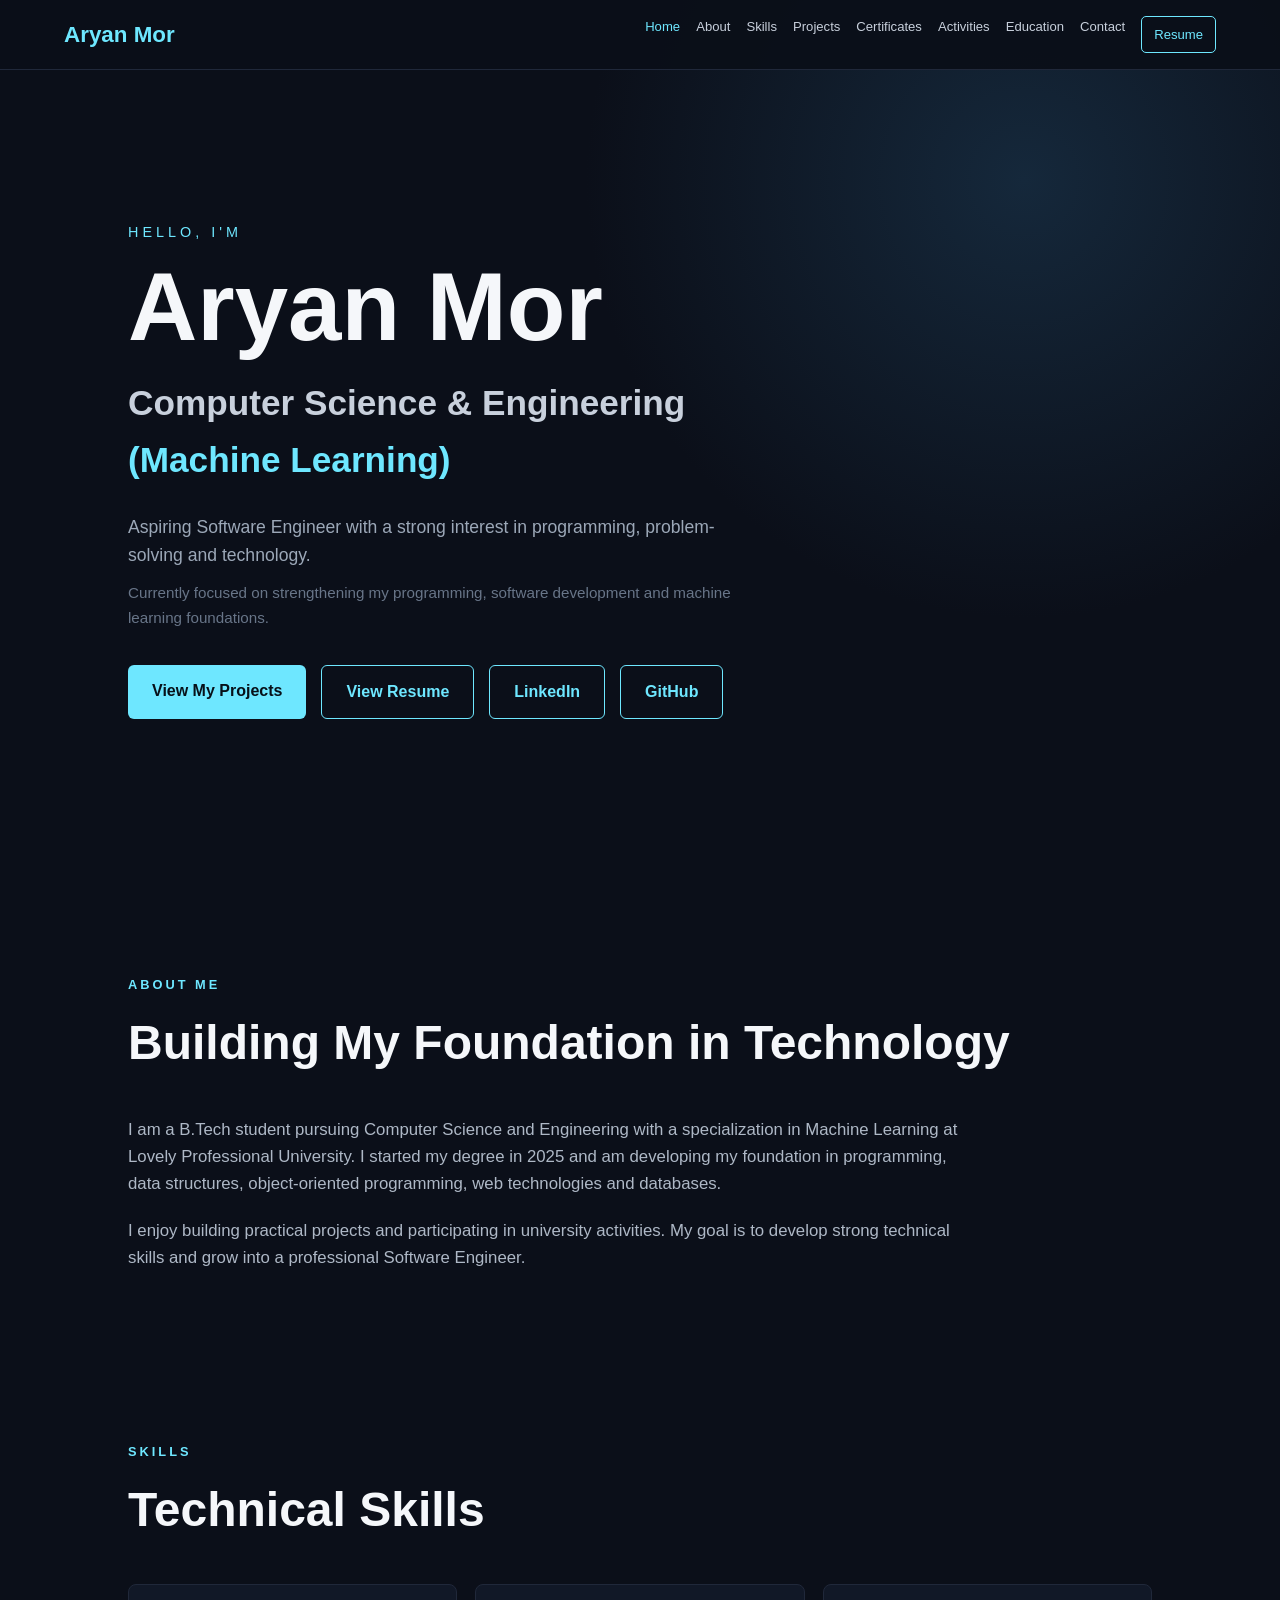
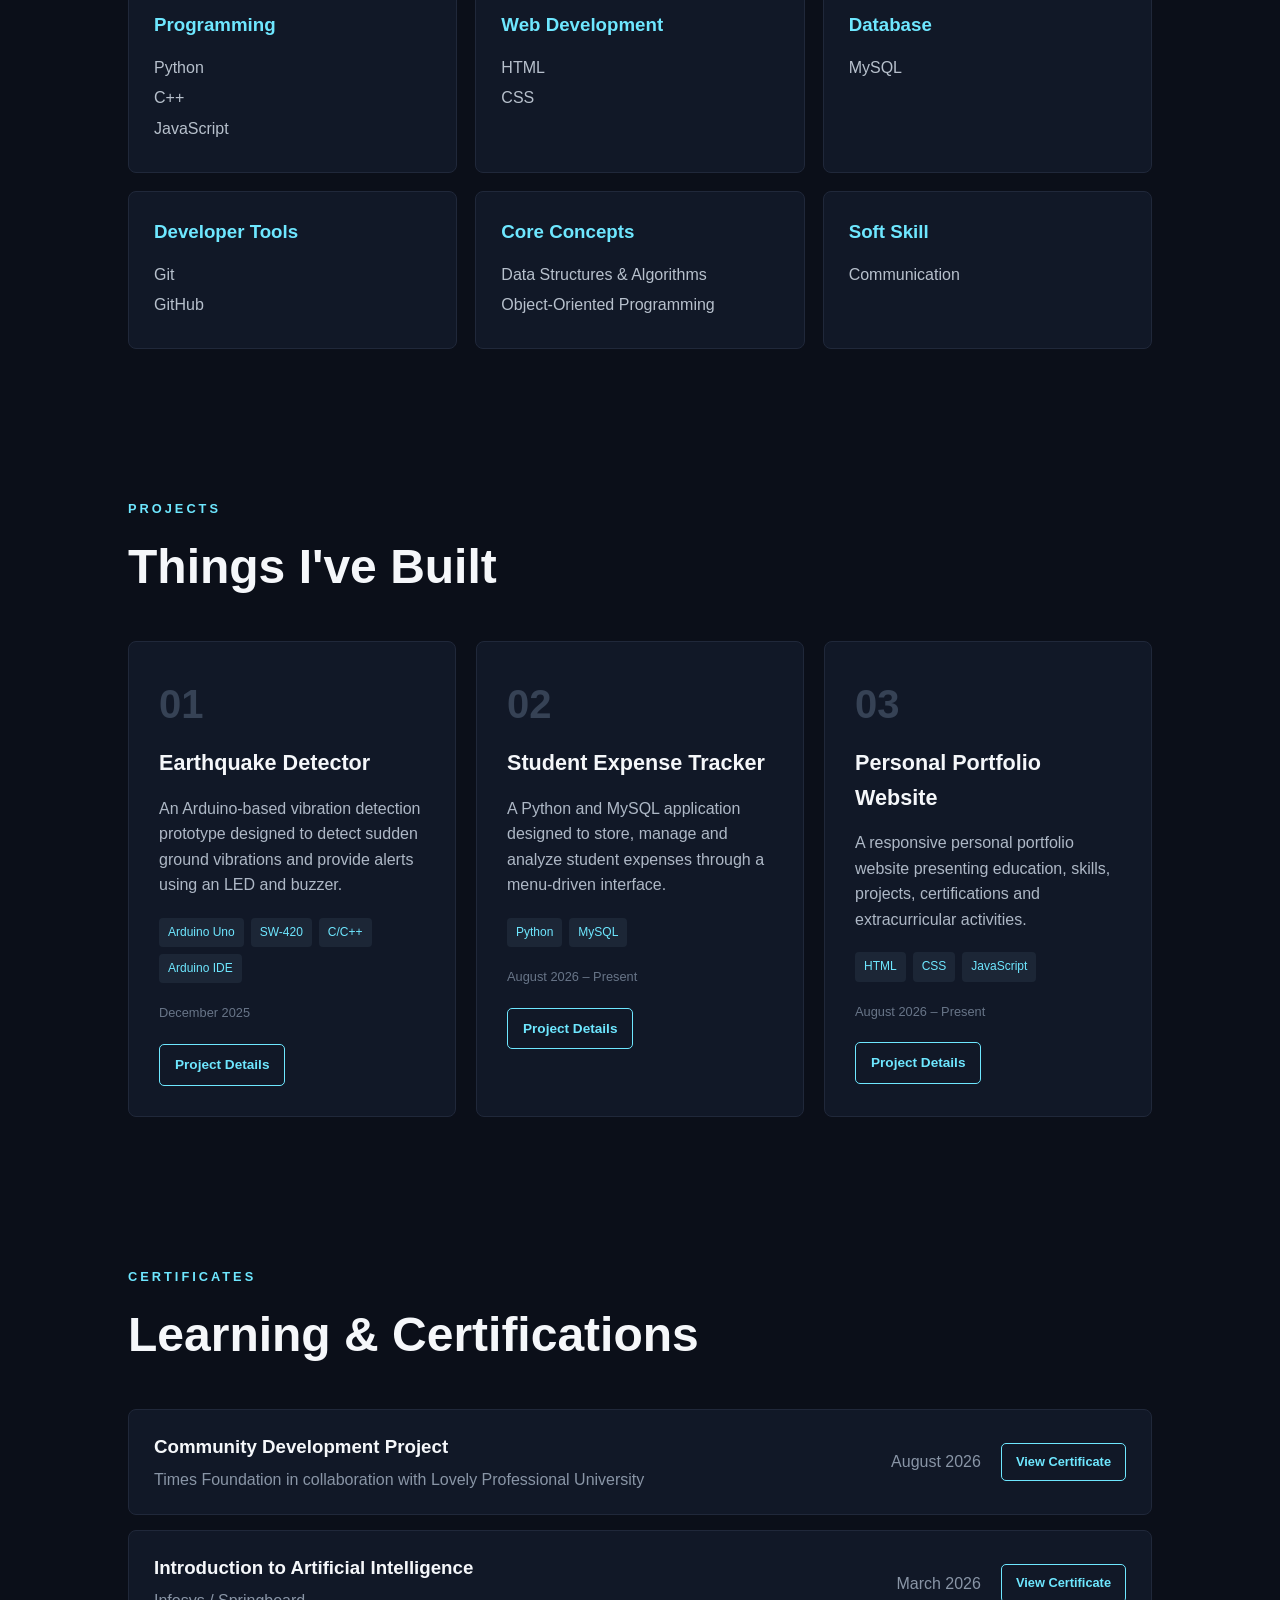
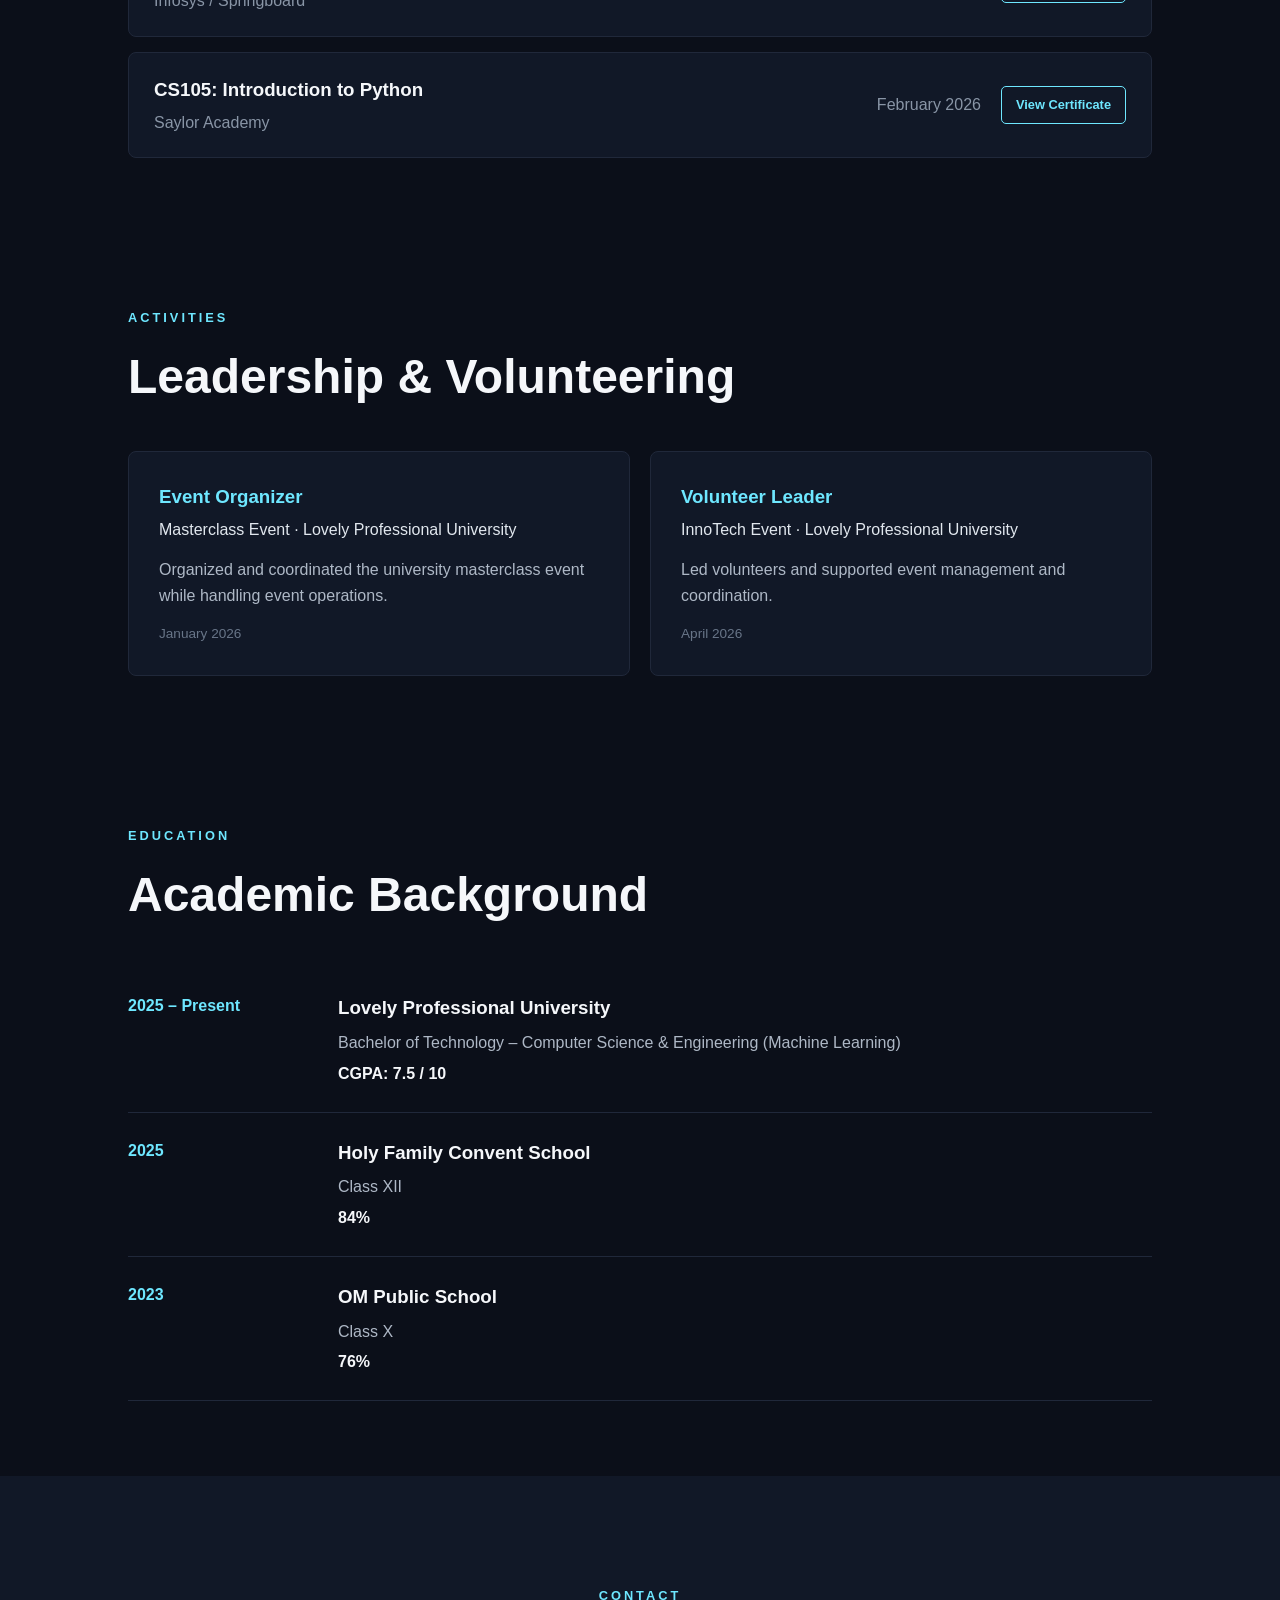
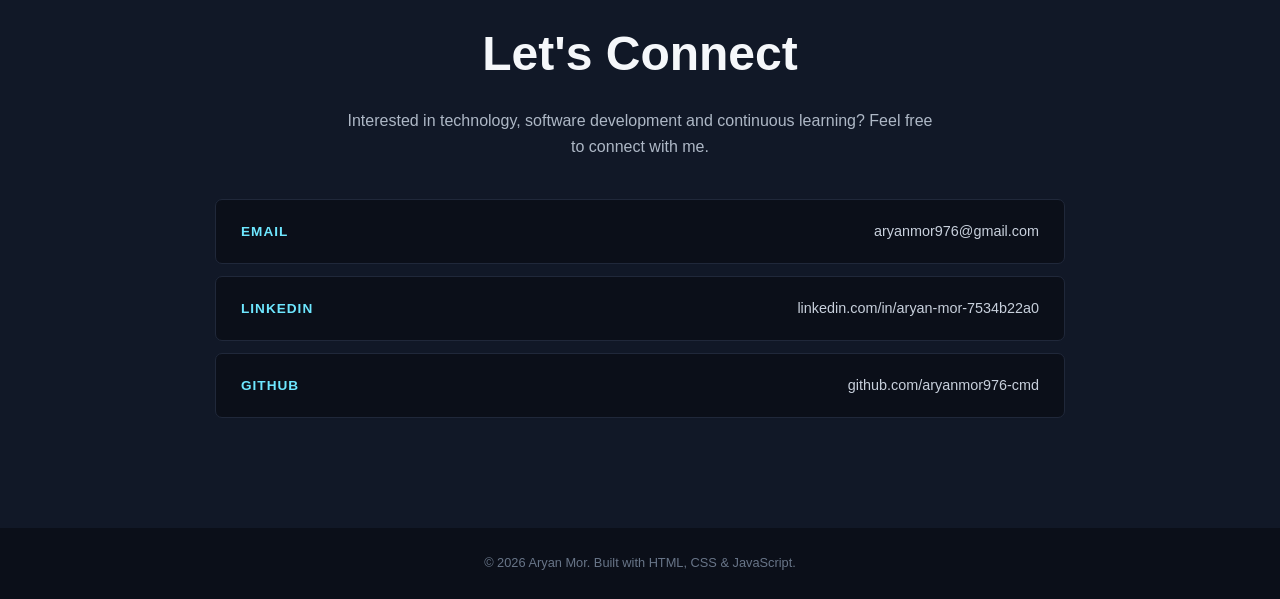
==== commit 97879082: "Update index.html" ====
--- a/index.html
+++ b/index.html
@@ -177,12 +177,12 @@
         </div>
 
     </section>
-
-
-    <!-- Projects -->
+    
+<!-- Projects -->
 <section id="projects" class="section">
 
     <p class="section-label">PROJECTS</p>
+
     <h2>Things I've Built</h2>
 
     <div class="projects-grid">
@@ -207,15 +207,21 @@
                 <span>Arduino IDE</span>
             </div>
 
-            <p class="project-date">December 2025</p>
+            <p class="project-date">
+                December 2025
+            </p>
 
             <div class="project-actions">
-                <a href="earthquake.html" class="project-btn">
+
+                <a href="earthquake.html"
+                   class="project-btn">
                     Project Details
                 </a>
-            </div>
-
-        </div>
+
+            </div>
+
+        </div>
+
 
         <!-- Project 2 -->
         <div class="project-card">
@@ -235,13 +241,21 @@
                 <span>MySQL</span>
             </div>
 
-            <p class="project-date">2026</p>
+            <p class="project-date">
+                August 2026 – Present
+            </p>
 
             <div class="project-actions">
-                <a href="student-expense-tracker.html" class="project-btn">
+
+                <a href="student-expense-tracker.html"
+                   class="project-btn">
                     Project Details
                 </a>
-            </div>
+
+            </div>
+
+        </div>
+
 
         <!-- Project 3 -->
         <div class="project-card">
@@ -262,12 +276,17 @@
                 <span>JavaScript</span>
             </div>
 
-            <p class="project-date">2026</p>
+            <p class="project-date">
+                August 2026 – Present
+            </p>
 
             <div class="project-actions">
-                <a href="index.html#home" class="project-btn">
+
+                <a href="#home"
+                   class="project-btn">
                     Project Details
                 </a>
+
             </div>
 
         </div>
@@ -276,68 +295,122 @@
 
 </section>
 
-    <!-- Certificates -->
-    <section id="certificates" class="section">
-
-        <p class="section-label">CERTIFICATES</p>
-
-        <h2>Learning & Certifications</h2>
-
-        <div class="certificate-list">
-
-    <div class="certificate-card">
-        <div>
-            <h3>Community Development Project</h3>
-            <p>Times Foundation in collaboration with Lovely Professional University</p>
-        </div>
-
-        <div class="certificate-right">
-            <span>August 2026</span>
-            <a href="CDP_Certificate.pdf"
-               target="_blank"
-               class="certificate-btn">
-                View Certificate
-            </a>
-        </div>
+
+<!-- Certificates -->
+<section id="certificates" class="section">
+
+    <p class="section-label">
+        CERTIFICATES
+    </p>
+
+    <h2>
+        Learning & Certifications
+    </h2>
+
+    <div class="certificate-list">
+
+
+        <!-- Certificate 1 -->
+        <div class="certificate-card">
+
+            <div>
+
+                <h3>
+                    Community Development Project
+                </h3>
+
+                <p>
+                    Times Foundation in collaboration with
+                    Lovely Professional University
+                </p>
+
+            </div>
+
+            <div class="certificate-right">
+
+                <span>
+                    August 2026
+                </span>
+
+                <a href="CDP_Certificate.pdf"
+                   target="_blank"
+                   class="certificate-btn">
+                    View Certificate
+                </a>
+
+            </div>
+
+        </div>
+
+
+        <!-- Certificate 2 -->
+        <div class="certificate-card">
+
+            <div>
+
+                <h3>
+                    Introduction to Artificial Intelligence
+                </h3>
+
+                <p>
+                    Infosys / Springboard
+                </p>
+
+            </div>
+
+            <div class="certificate-right">
+
+                <span>
+                    March 2026
+                </span>
+
+                <a href="AI_ML_Certificate.pdf"
+                   target="_blank"
+                   class="certificate-btn">
+                    View Certificate
+                </a>
+
+            </div>
+
+        </div>
+
+
+        <!-- Certificate 3 -->
+        <div class="certificate-card">
+
+            <div>
+
+                <h3>
+                    CS105: Introduction to Python
+                </h3>
+
+                <p>
+                    Saylor Academy
+                </p>
+
+            </div>
+
+            <div class="certificate-right">
+
+                <span>
+                    February 2026
+                </span>
+
+                <a href="Python_Course_Certificate.pdf"
+                   target="_blank"
+                   class="certificate-btn">
+                    View Certificate
+                </a>
+
+            </div>
+
+        </div>
+
+
     </div>
 
-    <div class="certificate-card">
-        <div>
-            <h3>Introduction to Artificial Intelligence</h3>
-            <p>Infosys / Springboard</p>
-        </div>
-
-        <div class="certificate-right">
-            <span>March 2026</span>
-            <a href="AI_ML_Certificate.pdf"
-               target="_blank"
-               class="certificate-btn">
-                View Certificate
-            </a>
-        </div>
-    </div>
-
-    <div class="certificate-card">
-        <div>
-            <h3>CS105: Introduction to Python</h3>
-            <p>Saylor Academy</p>
-        </div>
-
-        <div class="certificate-right">
-            <span>February 2026</span>
-            <a href="Python_Course_Certificate.pdf"
-               target="_blank"
-               class="certificate-btn">
-                View Certificate
-            </a>
-        </div>
-    </div>
-
-</div>
-
-    </section>
-
-
+</section>
+    
     <!-- Activities -->
     <section id="activities" class="section">
 
